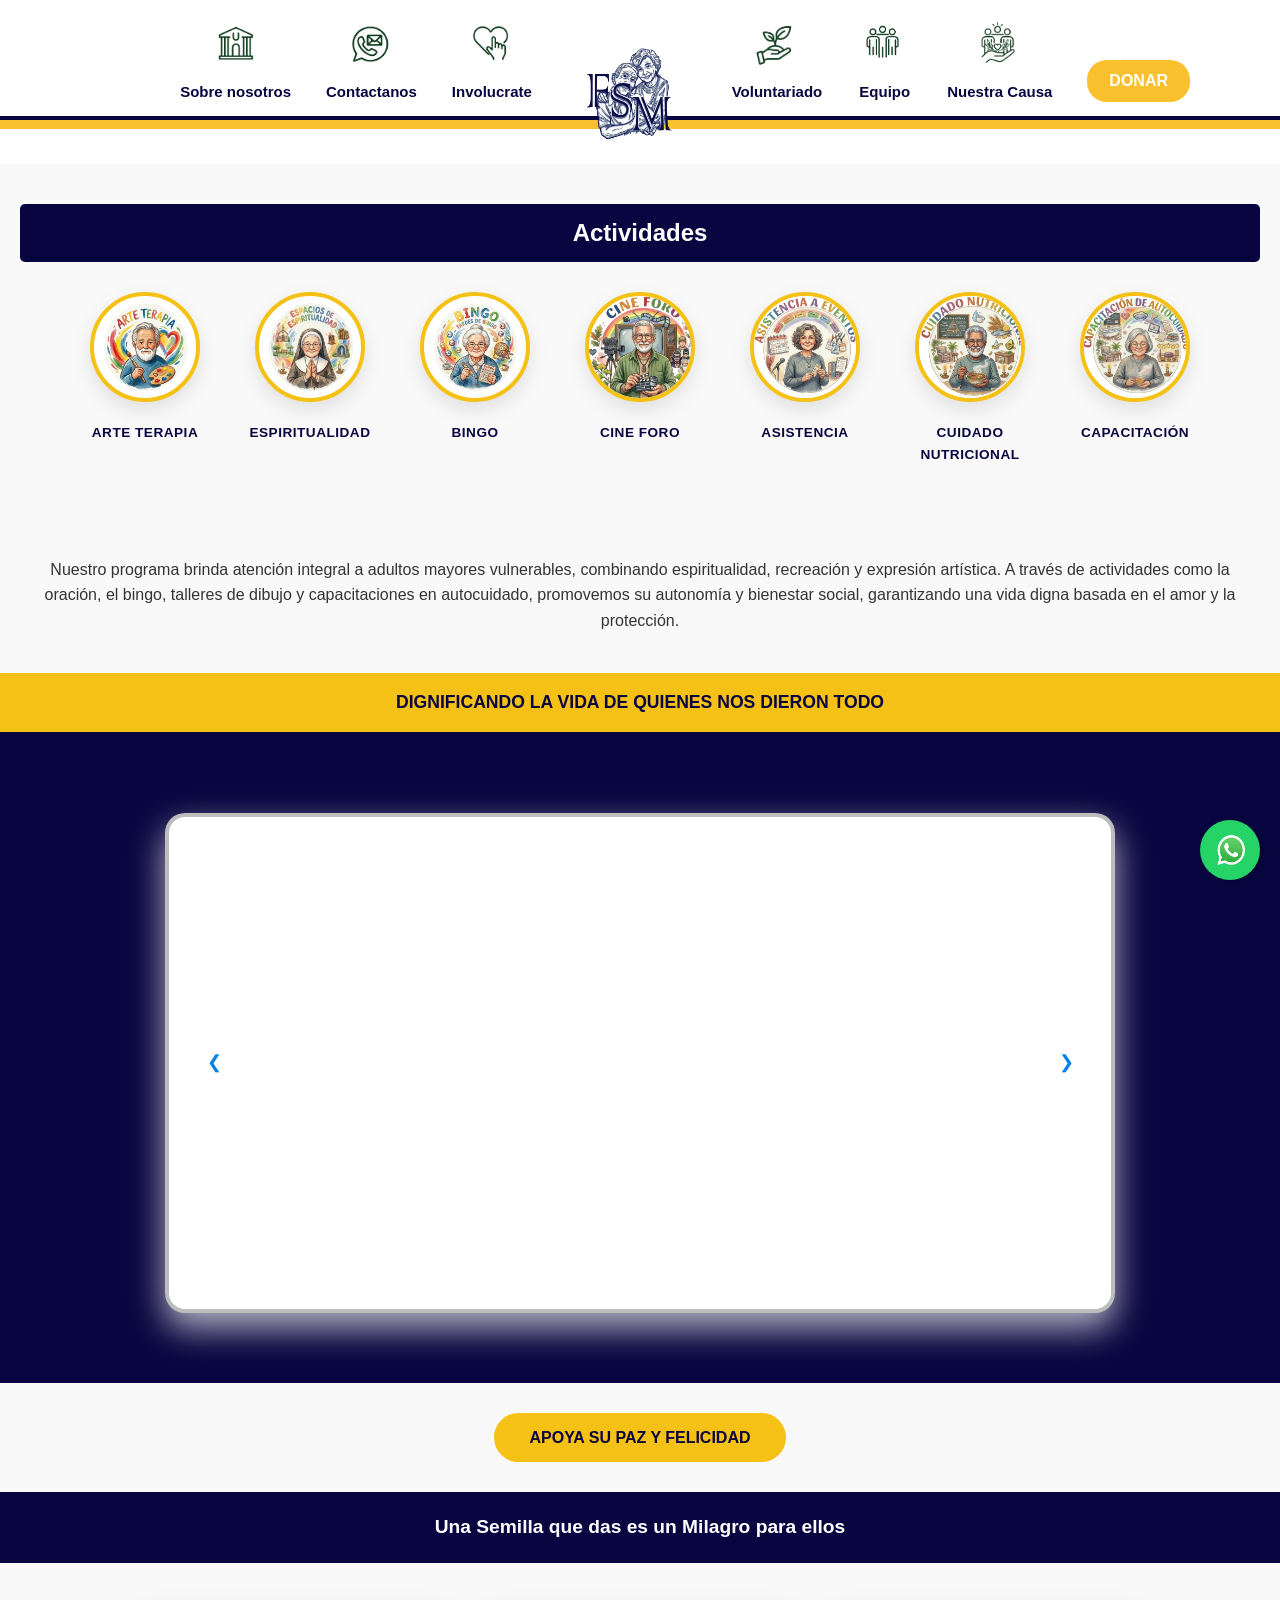
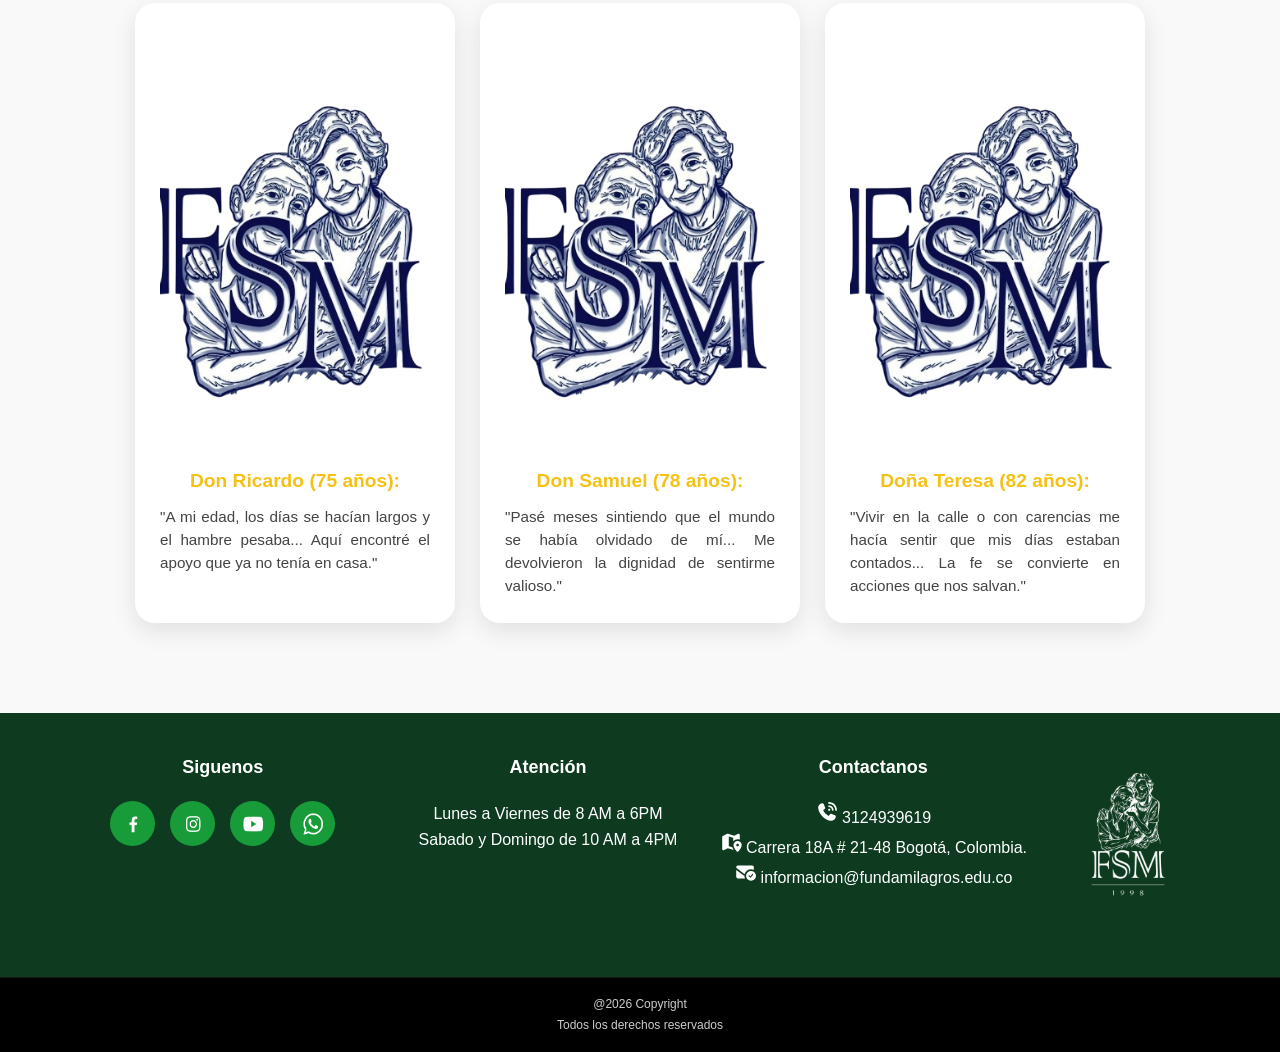
==== causa.html @ cf566f29 "Se realizan cambios y se crean 7 de las 8 secciones, falta quienes somos completo" ====
<!DOCTYPE html>
<html lang="es">

<head>
    <meta charset="UTF-8">
    <meta name="viewport" content="width=device-width, initial-scale=1.0">
    <title class="title-red">Fundación El Señor de Los Milagros</title>
    <link rel="stylesheet" href="css/styles.css">
    <!-- llamo a mis hojas de estilo la global, que es Style, donde se da estilo a el Foother y header, admas de reset y reglas globales-->
    <link rel="stylesheet" href="css/causa.css">
    <!-- llamo a la hoja de estilo que le da el diseño al cuerpo causa-->
</head>

<body>
    <header class="cabecera" id="main-header"></header>
    <section class="seccion-actividades">
    <h2 class="titulo-central">Actividades</h2>
        <div class="grid-iconos">
            <div class="item-icono">
                <img src="assets\img\coloriconos\Arte Terapia .webp" alt="Arte Terapia">
                <span>Arte Terapia</span>
            </div>
            <div class="item-icono">
                <img src="assets\img\coloriconos\espiritualidad.webp" alt="Espiritualidad">
                <span>Espiritualidad</span>
            </div>
            <div class="item-icono">
                <img src="assets\img\coloriconos\BINGO .webp" alt="Bingo">
                <span>Bingo</span>
            </div>
            <div class="item-icono">
                <img src="assets\img\coloriconos\Cine Foro (1).webp" alt="Cine Foro">
                <span>Cine Foro</span>
            </div>
            <div class="item-icono">
                <img src="assets\img\coloriconos\Asistencia a Eventos.webp" alt="Asistencia">
                <span>Asistencia</span>
            </div>
            <div class="item-icono">
                <img src="assets\img\coloriconos\cuidado nutricional.webp" alt="Nutrición">
                <span>Cuidado Nutricional</span>
            </div>
            <div class="item-icono">
                <img src="assets\img\coloriconos\autocuidado.webp" alt="Capacitación">
                <span>Capacitación</span>
            </div>
        </div>
        <br><br>
        <p class="descripcion-actividades">
            Nuestro programa brinda atención integral a adultos mayores vulnerables, combinando espiritualidad,
            recreación y expresión artística. A través de actividades como la oración, el bingo, talleres de dibujo y
            capacitaciones en autocuidado, promovemos su autonomía y bienestar social, garantizando una vida digna
            basada en el amor y la protección.
        </p>
    </section>

    <section class="seccion-galeria">
        <div class="franja-amarilla">Dignificando la vida de quienes nos dieron todo</div>
        <br><br>
        <div class="contenedor-slider">
            <div class="slides-wrapper" id="cloudinary-slider">
                <p class="cargando">Cargando momentos de esperanza...</p>
            </div>
            <button class="nav-btn prev" onclick="cambiarSlide(-1)">&#10094;</button>
            <button class="nav-btn next" onclick="cambiarSlide(1)">&#10095;</button>
        </div>
    </section>

    <div class="seccion-btn-desplazamiento">
        <a href="dona.html" class="btn-ir-apoyo">APOYA SU PAZ Y FELICIDAD</a>
    </div>

    <section id="testimonios" class="seccion-testimonios">
        <div class="franja-azul">Una Semilla que das es un Milagro para ellos</div>
        <div class="grid-testimonios">

            <div class="card-abuelito">
                <img src="assets\img\logo-fundacion.webp" alt="Don Ricardo" class="foto-grande">
                <h3 class="nombre">Don Ricardo (75 años):</h3>
                <p>"A mi edad, los días se hacían largos y el hambre pesaba... Aquí encontré el apoyo que ya no tenía en
                    casa."</p>
            </div>

            <div class="card-abuelito">
                <img src="assets\img\logo-fundacion.webp" alt="Don Samuel" class="foto-grande">
                <h3 class="nombre">Don Samuel (78 años):</h3>
                <p>"Pasé meses sintiendo que el mundo se había olvidado de mí... Me devolvieron la dignidad de sentirme
                    valioso."</p>
            </div>

            <div class="card-abuelito">
                <img src="assets\img\logo-fundacion.webp" alt="Doña Teresa" class="foto-grande">
                <h3 class="nombre">Doña Teresa (82 años):</h3>
                <p>"Vivir en la calle o con carencias me hacía sentir que mis días estaban contados... La fe se
                    convierte en acciones que nos salvan."</p>
            </div>
            

        </div>
        
        
    </section>




    <footer id="main-footer"></footer>

    <a href="https://wa.me/573124939619" class="whatsapp-btn" target="_blank" rel="noopener noreferrer">
        <img src="assets\img\redes\Wpp.webp" alt="WhatsApp" />
    </a>

    <script src="js/main.js" type="module"></script>
    <script src="js/causa.js"></script>

</body>

</html>
---- css/styles.css ----
/* Reset Global: Quita formatos por defecto */
* {
    margin: 0;
    padding: 0;
    box-sizing: border-box;/* Fundamental: el tamaño del elemento incluye padding y border */
    text-decoration: none;/* Quita el subrayado de los enlaces */
    list-style: none;/* Quita los puntos de las listas */
}

/* Configuración Base */
html {
    scroll-behavior: smooth;/* Desplazamiento suave al navegar por la página */
}

body {
    font-family: 'Segoe UI', Roboto, Helvetica, Arial, sans-serif;
    line-height: 1.6;
    color: #333;
    background-color: #ffffff;
}

/* Inputs y Botones: Para que hereden la fuente del body */
input,
button,
textarea,
select {
    font: inherit;
}

/*  Estructura Principal */
.menu {
    width: 100%;
    background-color: #fff;
    position: relative;
    padding-top: 15px;
    padding-bottom: 40px;/*Espacio para que las líneas respiren */
}

.nav-wrapper {
    max-width: 1100px;/* Encerrado para que no se vea gigante */
    margin: 0 auto;
    display: flex;
    justify-content: space-between;
    align-items: flex-end;/* Los textos tocan la línea */
    position: relative;
    z-index: 10;/* Por encima de las líneas */
}

/* Grupos y Centrado de Iconos  */
.nav-group {
    display: flex;
    flex: 1;
    gap: 35px;/* Espaciado idéntico entre opciones */
}

.nav-group.left {
    justify-content: flex-end;
    padding-right: 30px;
    margin-bottom: 20px;

}

.nav-group.right {
    justify-content: flex-start;
    padding-left: 30px;
    margin-bottom: 20px;
}

.nav-item {
    display: flex;
    flex-direction: column;
    align-items: center;/* Centrado Horizontal del Icono */
    text-decoration: none;
    gap: 10px;/* Espacio entre icono y texto */
}

.custom-icon {
    width: 55px;/* Tamaño calibrado */
    height: 55px;
    object-fit: contain;
    transition: transform 0.5s;
}

.custom-icon:hover {
    transform: scale(1.3);/* La imagen se agranda sutilmente */
}

.nav-item span {
    color: #090540;/* Azul oscuro */
    font-weight: 800;
    font-size: 15px;
    white-space: nowrap;
    transition: transform 0.5s;
}

.nav-item span:hover {
    transform: scale(1.0);/* La imagen se agranda sutilmente */
    color: #1a7e33;
}

/* Logo y Líneas */
.logo-container {
    flex: 0 0 auto;
    z-index: 20;/* El logo va por ENCIMA de las líneas */
}

.main-logo {
    height: 125px;
    width: auto;
    display: block;
    margin-bottom: -25px;/* Hace que el logo pise las líneas */
}

.decorative-lines {
    position: absolute;
    bottom: 35px;/* Ajusta esto para que las líneas suban o bajen por el logo */
    width: 100%;
    z-index: 5;/* Por DEBAJO del logo y del texto */
}



.blue-bar {
    height: 4px;
    background-color: #090540;
}

.yellow-bar {
    height: 9px;
    background-color: #fbc02d;
}

/* Botón Donar */
.btn-donar {
    background-color: #fbc02d;
    color: white;
    border: none;
    padding: 8px 22px;
    border-radius: 20px;
    font-weight: bold;
    cursor: pointer;
    align-self: flex-end;/* Alineado a la base del texto */
    margin-bottom: 2px;
}

/*Footer*/

/* Contenedor principal del pie de página */
.main-footer {
    background-color: #0e3b1f;/* Verde oscuro profundo */
    color: #ffffff;/* Texto blanco para máximo contraste */
    width: 100%;
    padding-top: 40px;/* Espacio interno superior */
    font-family: 'Segoe UI', Tahoma, Geneva, Verdana, sans-serif;
}

/* Wrapper: Alinea el contenido al centro igual que el Header */
.footer-wrapper {
    max-width: 1200px;/* Límite de ancho para pantallas grandes */
    margin: 0 auto;/* Centrado automático del bloque */
    display: flex;/* Distribución en columnas */
    justify-content: space-between;/* Separa las columnas equitativamente */
    align-items: flex-start;/* Alinea el contenido al tope de cada columna */
    padding: 0 20px 40px 20px;/* Padding lateral y espacio inferior */
    flex-wrap: wrap/* Permite que las columnas bajen en dispositivos móviles */
}

/* Configuración general de cada columna del footer */
.footer-column {
    flex: 1;/* Cada columna crece proporcionalmente */
    min-width: 200px;/* Ancho mínimo antes de saltar de línea */
    margin-bottom: 20px;
}

/* Títulos de las secciones del footer */
.footer-column h3 {
    font-size: 18px;
    margin-bottom: 20px;
    font-weight: 700;
    text-transform: capitalize;/* Asegura que solo la primera letra sea mayúscula */
}

/* Redes Sociales */

.social-section {
    display: flex;
    flex-direction: column;/* Apila el título arriba y los iconos abajo */
    align-items: center;/* Centra el contenido(Título e iconos) */
    text-align: center;
}

.social-section h3 {
    margin-bottom: 20px;/* Espacio entre el título y los círculos */
    width: 100%;/* Asegura que el título ocupe su espacio central */
}

.social-icons {
    display: flex;
    justify-content: center;/* Centra los círculos horizontalmente entre sí */
    gap: 15px;/* Espacio entre cada círculo verde */
}

.social-circle {
    width: 45px;
    height: 45px;
    background-color: #189C39;/* Circulo Verde de Redes Socicales*/
    display: flex;
    justify-content: center;
    align-items: center;
    border-radius: 50%;
    transition: all 0.3s ease;
}

.social-icons img {
    width: 38px;/* Tamaño de los iconos de redes sociales */
    height: 38px;
    border-radius: 50%;/* Mantiene la forma circular de los iconos */
    transition: transform 0.3s ease;/* Efecto suave de hover */
}

.social-icons img:hover {
    transform: translateY(-5px);/* El icono sube ligeramente al pasar el mouse */
}

/* Contactanos*/
.text-center {
    align-items: center;/* Centra el contenido */
    text-align: center;
    justify-content: center;/* Centra el contenido interno */

}

.contact-info {
    display: flex;
    flex-direction: column;
    align-items: center;/* Centra el bloque de la lista */
    text-align: center;
}

.contact-info ul {
    display: flex;
    flex-direction: column;
    align-items: center;/* Centra cada li individualmente */
    padding: 0;
}

.contact-info li {
    width: 100%;
}

/* Iconos pequeños de teléfono, ubicación y correo */
.mini-icon {
    width: 22px;
    height: auto;
    filter: brightness(0) invert(1);/* Convierte iconos oscuros a blanco puro */
}

/* logo y derechos */

/* Logo de la Fundación en versión negativa (blanca) */
.footer-logo img {
    height: 11.5rem;
    width: auto;
    display: block;
    margin-left: auto;/* Empuja el logo hacia el extremo derecho */
}

/* Barra final de Copyright (Franja Negra) */
.copyright-bar {
    background-color: #000000;/* Fondo negro absoluto */
    color: #cccccc;/* Gris claro para no cansar la vista */
    text-align: center;/* Centra el texto del copyright */
    padding: 15px 0;
    font-size: 12px;
    border-top: 1px solid rgba(255, 255, 255, 0.1);/* Línea divisoria sutil */
}

.copyright-bar p {
    margin: 2px 0;/* Espacio mínimo entre las dos líneas de texto */
}

/* Estilos del Botn Hambuerguesa- lineas */
.menu-toggle {
    display: none;/* Oculto en computadoras */
    flex-direction: column;
    justify-content: space-between;
    width: 30px;
    height: 21px;
    background: transparent;
    border: none;
    cursor: pointer;
    padding: 0;
    z-index: 1000;/* Siempre visible sobre otros elementos */
}

/* Damos forma y color a los span vacíos del HTML */
.menu-toggle span {
    display: block;/* Importante para que ocupen espacio */
    width: 100%;
    height: 3px;
    background-color: #090540;
    border-radius: 5px;
    transition: all 0.3s ease-in-out;
}

/* Estilos para el botón flotante */
.whatsapp-btn {
    position: fixed;
    bottom: 20px;/* Distancia del borde inferior */
    right: 20px; /* Distancia del borde derecho */
    width: 60px;
    height: 60px;
    background-color: #25d366;
    color: #fff;
    border-radius: 50px;
    text-align: center;
    font-size: 30px;
    box-shadow: 2px 2px 10px rgba(0, 0, 0, 0.2);
    z-index: 1000;/* Asegura que esté por encima de todo */
    display: flex;
    align-items: center;
    justify-content: center;
    transition: all 0.3s ease;
}

.whatsapp-btn img {
    width: 35px;/* Ajusta el tamaño del logo */
    height: 35px;
}

/* Efecto Hover (al pasar el ratón) */
.whatsapp-btn:hover {
    background-color: #128c7e;
    transform: scale(1.1);
    /* Se agranda un poco */
    box-shadow: 2px 2px 15px rgba(0, 0, 0, 0.3);
}

/* Adaptación para móviles */
@media (max-width: 768px) {
    .whatsapp-btn {
        width: 50px;
        height: 50px;
        bottom: 15px;
        right: 15px;
    }

    .whatsapp-btn img {
        width: 30px;
        height: 30px;
    }
}

/* Adaptacion menu pantalla  pequeña menor a 768px*/
@media (max-width: 768px) {

    /* El contenedor padre se oculta */
    .nav-wrapper {
        display: none !important;
    }

    /* El boton: Lo hacemos "fixed" para que no dependa del padre oculto */
    .menu-toggle {
        display: flex !important;
        position: fixed !important;/*  Esto lo saca del flujo del wrapper */
        right: 20px !important;
        top: 20px !important;
        z-index: 11000 !important;
        /* Por encima de TODO */
        flex-direction: column !important;
        justify-content: space-between !important;
        width: 30px !important;
        height: 22px !important;
        background: transparent !important;
        border: none !important;
    }

    /* las rayas:  altura y color */
    .menu-toggle span {
        display: block !important;
        width: 100% !important;
        height: 4px !important;
        background-color: #090540 !important;
        border-radius: 4px !important;
    }

    /* El panel blanco: Ajustamos el alineamiento */
    .nav-wrapper.mobile-active {
        display: flex !important;
        flex-direction: column !important;
        /* Fuerza la columna */
        position: fixed !important;
        top: 0;
        right: 0;
        width: 280px !important;
        height: 100vh !important;
        background-color: white !important;
        z-index: 10000 !important;
        padding: 80px 20px 20px 20px !important;
        /* Espacio para el botón y bordes */
        box-shadow: -5px 0 15px rgba(0, 0, 0, 0.2) !important;
        overflow-y: auto !important;
        /* Por si hay muchos links, permite bajar */
        align-items: flex-start !important;
        /* Alinea todo a la izquierda */
    }

    /* LOS GRUPOS: Ahora deben ser columnas */
    .nav-group.left,
    .nav-group.right {
        flex-direction: column !important;
        align-items: flex-start !important;/* Alinea items a la izquierda */
        width: 100% !important;
        gap: 25px !important;/* Espacio entre cada opción */
        margin-bottom: 25px !important;
        padding: 0 !important;
        justify-content: flex-start !important;
    }

    /* cada item del menu : Icono al lado del texto o encima */
    .nav-item {
        flex-direction: row !important;/* Icono a la izquierda, texto a la derecha */
        align-items: center !important;
        gap: 15px !important;
        width: 100% !important;
    }

    .nav-item span {
        font-size: 16px !important;
        color: #090540 !important;
        white-space: normal !important;/* Permite que el texto baje si es largo */
    }

    .custom-icon {
        width: 35px !important;
        /* Iconos un poco más pequeños para móvil */
        height: 35px !important;
    }

    /* Logo dentro del menu centrado */
    .logo-container {
        order: -1;
        /* Mueve el logo al principio del menú si quieres */
        margin-bottom: 30px !important;
        width: 100% !important;
        text-align: center !important;
    }

    .main-logo {
        height: 80px !important;
        margin: 0 auto !important;
    }

    /* Boton */
    .btn-donar {
        align-self: center !important;
        /* Centrado para que destaque */
        width: 100% !important;
        margin-top: 10px !important;
    }
}


@media (max-width: 575.98px) {
    .main-logo {
        height: 80px;
        margin-bottom: -10px;
    }

    .menu {
        padding-bottom: 20px;
    }

    /* Cuerpo General */
    .container,
    section {
        padding: 20px 15px;
    }

    h1 {
        font-size: 24px;
    }

    /* Footer */
    .footer-wrapper {
        flex-direction: column;
        align-items: center;
        text-align: center;
    }

    .footer-column {
        width: 100%;
        margin-bottom: 30px;
    }

    .footer-logo img {
        margin: 0 auto;
        height: 12rem;
    }
}

/*  Enfoque: Empezar a dar aire a los elementos.*/
@media (min-width: 576px) and (max-width: 767.98px) {
    .main-logo {
        height: 95px;
    }

    .nav-wrapper.mobile-active {
        width: 320px;
    }

    .footer-column {
        flex: 0 0 50%;
    }

    /* Dos columnas en el footer */
}

/* Adapatcion enfoque a TABLETS Y LAPTOPS (768px a 991.98px)
   Enfoque: Aquí desaparece el botón hamburguesa y vuelve el menú horizontal. */
@media (min-width: 768px) and (max-width: 991.98px) {
    .menu-toggle {
        display: none !important;
    }

    .nav-wrapper {
        display: flex !important;
        max-width: 95%;
    }

    /* Ajuste de los items del menú para que no se amontonen */
    .nav-group {
        gap: 15px;
    }

    .nav-item span {
        font-size: 13px;
    }

    .custom-icon {
        width: 40px;
        height: 40px;
    }

    .btn-donar {
        padding: 6px 15px;
        font-size: 14px;
    }

    .footer-wrapper {
        justify-content: space-around;
    }
}

/* Enfoque: El diseño se expande a su forma casi final.*/
@media (min-width: 992px) and (max-width: 1199.98px) {
    .nav-wrapper {
        max-width: 960px;
    }

    .nav-group {
        gap: 20px;
    }

    .main-logo {
        height: 115px;
    }

    .footer-column {
        flex: 1;
    }

    /* Columnas repartidas equitativamente */
}

/* Adaptacion a  pantallas grandes (Más de 1200px)
   Enfoque: Máxima elegancia y espaciado.*/
@media (min-width: 1200px) {
    .nav-wrapper {
        max-width: 1100px;
    }

    .footer-wrapper {
        max-width: 1200px;
    }

    /* El cuerpo de la página se mantiene centrado y elegante */
    .main-content {
        max-width: 1100px;
        margin: 0 auto;
    }
}

/* adaptación del menú móvil */
@media (max-width: 768px) {

    /* panel blanco que aparece al dar clic */
    .nav-wrapper.mobile-active {
        display: flex !important;
        flex-direction: column !important;
        /* una sola columna vertical */
        position: fixed !important;
        top: 0;
        right: 0;
        width: 280px !important;
        height: 100vh !important;
        background-color: white !important;
        z-index: 10000 !important;
        padding: 60px 20px !important;
        box-shadow: -5px 0 15px rgba(0, 0, 0, 0.2) !important;
        align-items: center !important;
        /* centrado horizontal total */
        justify-content: flex-start !important;
        gap: 30px !important;
    }

    /* grupos de iconos convertidos en columnas */
    .nav-group.left,
    .nav-group.right {
        flex-direction: column !important;
        align-items: center !important;
        width: 100% !important;
        gap: 25px !important;
        margin: 0 !important;
        padding: 0 !important;
    }

    /* items individuales: icono arriba y texto abajo */
    .nav-item {
        flex-direction: column !important;
        align-items: center !important;
        text-align: center !important;
        width: 100% !important;
        gap: 8px !important;
    }

    /* icono escalado para móvil */
    .custom-icon {
        width: 45px !important;
        height: 45px !important;
    }

    /* logo centrado arriba en el menú */
    .logo-container {
        order: -1;
        /* lo mueve al inicio del panel */
        width: 100% !important;
        display: flex !important;
        justify-content: center !important;
        margin-bottom: 10px !important;
    }

    /* botón donar centrado al final */
    .btn-donar {
        align-self: center !important;
        width: 100% !important;
        margin: 10px 0 !important;
        padding: 12px !important;
    }
}
---- css/causa.css ----
/* Estilo General  */
body {
    font-family: 'Helvetica Neue', Arial, sans-serif;
    margin: 0;
    background-color: #f9f9f9;
    color: #333;
    scroll-behavior: smooth;
}

/* Banner */
.franja-amarilla {
    background: #f5c114; /* Mostaza/Dorado */
    color: #090540; /* Azul oscuro */
    padding: 15px;
    text-align: center;
    font-weight: bold;
    font-size: 1.1rem;
    text-transform: uppercase;
}

.franja-azul {
    background: #090540; /* Azul oscuro */
    color: white;
    padding: 20px;
    text-align: center;
    font-weight: 800;
    font-size: 1.2rem;
}

/* Seccion 1 y 2 de actividades */
.seccion-actividades {
    padding: 40px 20px;
    
}
.descripcion-actividades{
    text-align: center;
}

.titulo-central {
    text-align: center;
    color: #ffffff;
    margin-bottom: 30px;
    background-color: #090540;
    padding: 10px;
    border-radius: 5px;
}

/*Iconos de actividades flotantes */
.grid-iconos {
    display: flex;
    justify-content: center;
    gap: 25px; /* Más espacio entre iconos grandes */
    flex-wrap: wrap;
    margin-bottom: 40px;
}

.item-icono {
    text-align: center;
    width: 140px; /* Aumentamos el ancho del contenedor del icono */
    
    /* Animacion flotante */
    animation: flotarIcono 4s ease-in-out infinite;
}

/*  Cada icono empieza en un tiempo diferente para efecto flotante*/
.item-icono:nth-child(1) { animation-delay: 0s; }
.item-icono:nth-child(2) { animation-delay: 0.8s; }
.item-icono:nth-child(3) { animation-delay: 1.6s; }
.item-icono:nth-child(4) { animation-delay: 0.4s; }
.item-icono:nth-child(5) { animation-delay: 1.2s; }
.item-icono:nth-child(6) { animation-delay: 2s; }
.item-icono:nth-child(7) { animation-delay: 2.8s; }

.item-icono img {
    width: 110px;  /* Iconos más grandes  */
    height: 110px; 
    border-radius: 50%;
    border: 4px solid #f5c114; /* Borde un poco más grueso para que resalte */
    object-fit: cover;
    margin-bottom: 12px;
    background-color: #fff;
    box-shadow: 0 8px 20px rgba(0,0,0,0.1); /*Sombra para dar profundidad al flota */
    transition: all 0.3s ease;
}

/* Efecto */
.item-icono:hover img {
    transform: scale(1.1); /* Crece un poco al poner el mouse */
    border-color: #090540; /* Cambia a azul institucional */
    box-shadow: 0 12px 25px rgba(9, 5, 64, 0.2);
}

.item-icono span {
    display: block;
    font-size: 0.85rem; /* Texto un poco más legible */
    color: #090540;
    font-weight: bold;
    text-transform: uppercase;
    letter-spacing: 0.5px;
}

/* Movimiento */
@keyframes flotarIcono {
    0%, 100% {
        transform: translateY(0);
    }
    50% {
        transform: translateY(-12px); /* Sube 12px sutilmente */
    }
}

/* seccion 3 y 4 galeria justada) - */
.seccion-galeria {
    width: 100%;
    text-align: center;
    overflow: hidden;
    padding-bottom: 40px;
    background-color: #090540;
}

/* contenedor principal del slider */
.contenedor-slider {
    position: relative;
    max-width: 950px; /* Ancho máximo para pantallas grandes */
    margin: 30px auto;   /* Centra el slider verticalmente */
    height: 500px;    /* Altura fija para que todas las fotos se vean iguales */
    background-color: #ffffff; /* Fondo */
    border-radius: 20px; /* Bordes redondeados modernos */
    overflow: hidden; /* Oculta lo que esté fuera del cuadro */
    
 
    /* Box-shadow: desplazamientoX desplazamientoY desfoque extension color con opacidad */
    box-shadow: 0 15px 35px rgba(246, 246, 246, 0.724); /* Sombra suave y azulada para dar profundidad */
    
    border: 4px solid #a3a3a5b6; /* Marco gris tipo cuadro para que resalte el azul */
    box-sizing: border-box; /* Incluye borde y padding en el ancho total */
}

/* Envoltura de las diapositivas */
.slides-wrapper {
    display: flex;
    height: 100%;
    width: 100%;
    transition: transform 0.8s cubic-bezier(0.4, 0, 0.2, 1);
}

/* Imagenes dentro del slider */
.slides-wrapper img {
    width: 100%;      
    height: 100%;     
    flex-shrink: 0;   
    object-fit: contain; /* Foto completa sobre el fondo azul */
    padding: 10px;
}

/* Botones de navegacion */
.nav-btn {
    position: absolute;
    top: 50%;
    transform: translateY(-50%);
    background-color: rgba(255, 255, 255, 0.15); /* Efecto Glassmorphism */
    backdrop-filter: blur(5px);
    color: #0381e8; 
    border: 1px solid rgba(255, 255, 255, 0.3);
    width: 50px;
    height: 50px;
    font-size: 18px;
    cursor: pointer;
    border-radius: 50%;
    z-index: 10;
    transition: all 0.4s ease;
    display: flex;
    align-items: center;
    justify-content: center;
}

.nav-btn:hover {
    background-color: #f5c114;
    color: #090540;
    transform: translateY(-50%) scale(1.1);
}

.prev { left: 20px; }
.next { right: 20px; }

/* Mensaje de carga */
.cargando {
    width: 100%;
    text-align: center;
    margin-top: 230px;
    font-weight: bold;
    color: #ffffff;
}

/* Seccion 5 desplazamiento */
.seccion-btn-desplazamiento {
    text-align: center;
    padding: 30px;
}

.btn-ir-apoyo {
    display: inline-block;
    background: #f5c114;
    color: #090540;
    padding: 12px 35px;
    border-radius: 50px;
    text-decoration: none;
    font-weight: bold;
    font-size: 1rem;
    transition: 0.3s;
}

.btn-ir-apoyo:hover {
    background: #090540;
    color: #f5c114;
}

/*Seccion 6 Crads de testimonios */
.seccion-testimonios {
    padding-bottom: 50px;
}

.grid-testimonios {
    display: flex;
    justify-content: center;
    gap: 25px;
    padding: 40px 20px;
    flex-wrap: wrap;
}

.card-abuelito {
    background: white;
    border-radius: 20px;
    padding: 25px;
    width: 320px;
    box-shadow: 0 8px 25px rgba(0,0,0,0.1);
    text-align: center;
    transition: transform 0.3s;
}

.card-abuelito:hover {
    transform: translateY(-10px);
}

.foto-grande {
    width: 100%;
    height: 400px; /* Imagen vertical grande */
    border-radius: 12px;
    object-fit: cover;
    margin-bottom: 15px;
}

.nombre {
    color: #f5c114; /* Color mostaza */
    font-size: 1.2rem;
    margin: 15px 0 10px 0;
    font-weight: bold;
}

.card-abuelito p {
    font-size: 0.95rem;
    line-height: 1.5;
    color: #444;
    text-align: justify;
}
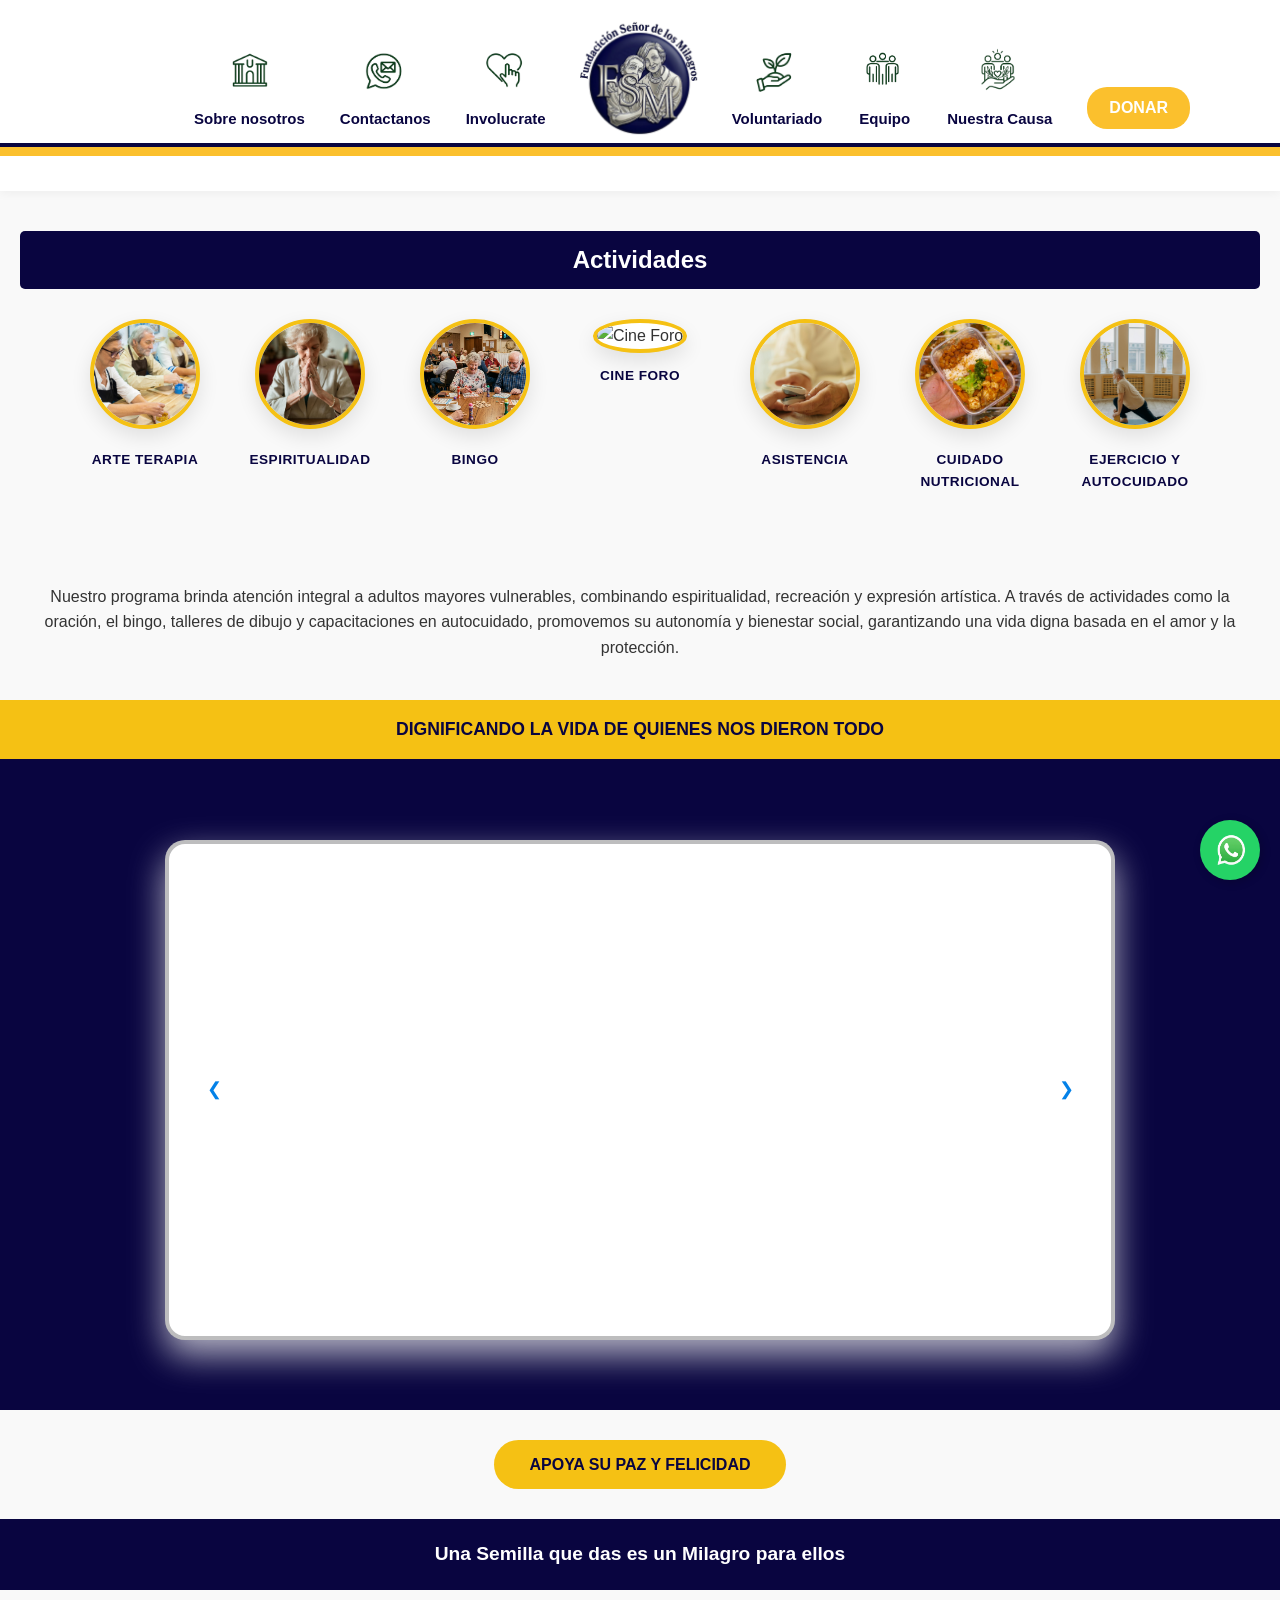
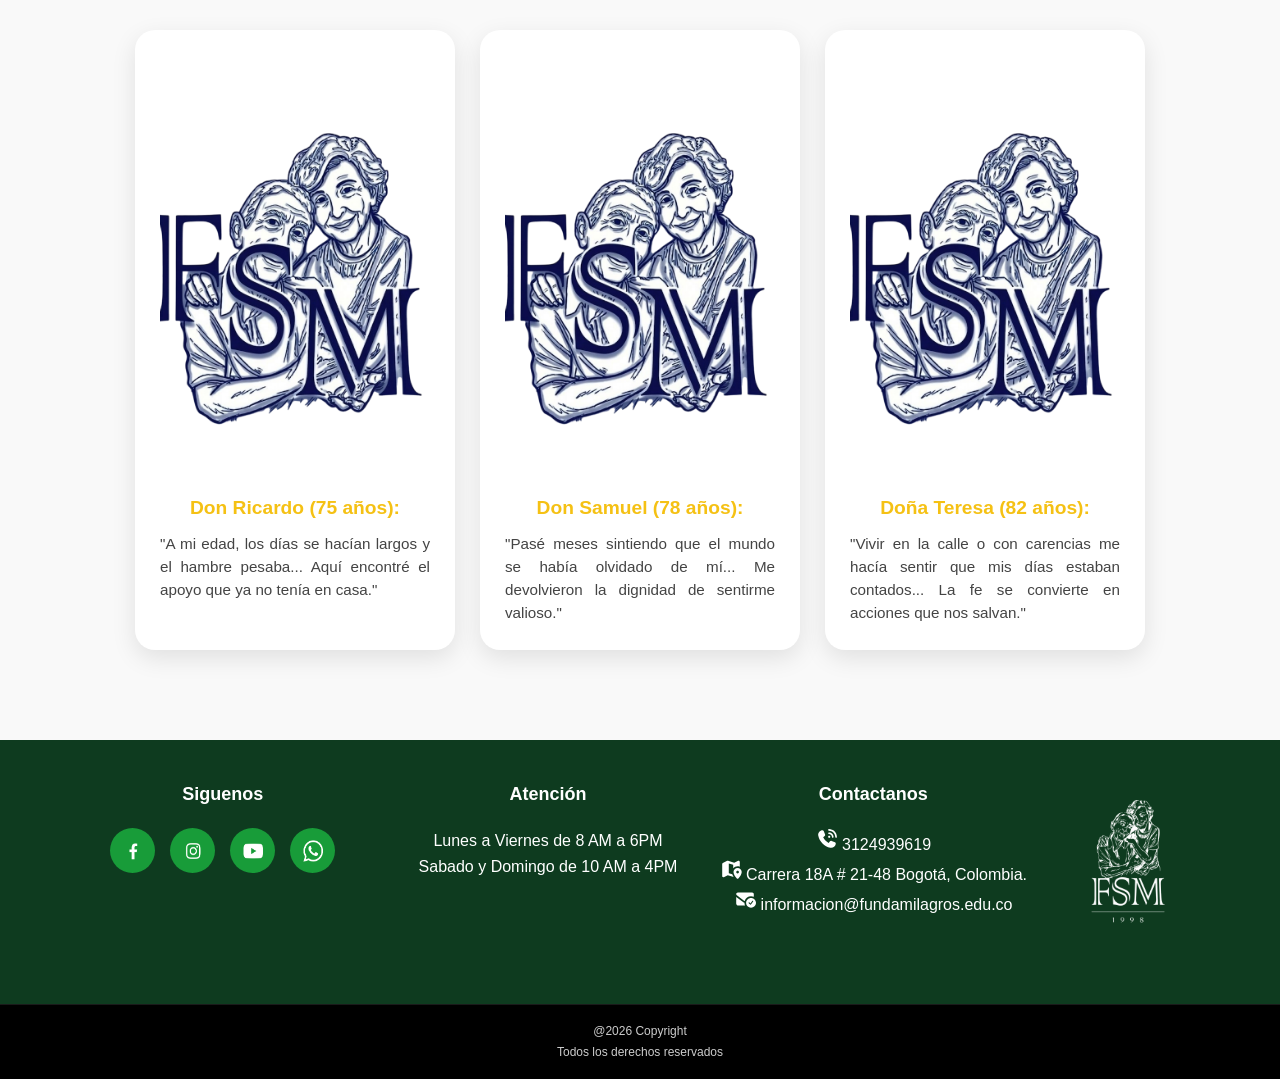
==== commit cf28d767: "Cambios en Iconos aun faltan videos y QR" ====
--- a/causa.html
+++ b/causa.html
@@ -17,32 +17,32 @@
     <h2 class="titulo-central">Actividades</h2>
         <div class="grid-iconos">
             <div class="item-icono">
-                <img src="assets\img\coloriconos\Arte Terapia .webp" alt="Arte Terapia">
+                <img src="assets\img\flatico\arte.jpg" alt="Arte Terapia">
                 <span>Arte Terapia</span>
             </div>
             <div class="item-icono">
-                <img src="assets\img\coloriconos\espiritualidad.webp" alt="Espiritualidad">
+                <img src="assets\img\flatico\cruzar.jpg" alt="Espiritualidad">
                 <span>Espiritualidad</span>
             </div>
             <div class="item-icono">
-                <img src="assets\img\coloriconos\BINGO .webp" alt="Bingo">
+                <img src="assets\img\flatico\bingo.png" alt="Bingo">
                 <span>Bingo</span>
             </div>
             <div class="item-icono">
-                <img src="assets\img\coloriconos\Cine Foro (1).webp" alt="Cine Foro">
+                <img src="assets\img\flatico\cine foro.jpg" alt="Cine Foro">
                 <span>Cine Foro</span>
             </div>
             <div class="item-icono">
-                <img src="assets\img\coloriconos\Asistencia a Eventos.webp" alt="Asistencia">
+                <img src="assets\img\flatico\asistencia.jpg" alt="Asistencia">
                 <span>Asistencia</span>
             </div>
             <div class="item-icono">
-                <img src="assets\img\coloriconos\cuidado nutricional.webp" alt="Nutrición">
+                <img src="assets\img\flatico\nutricion.jpg" alt="Nutrición">
                 <span>Cuidado Nutricional</span>
             </div>
             <div class="item-icono">
-                <img src="assets\img\coloriconos\autocuidado.webp" alt="Capacitación">
-                <span>Capacitación</span>
+                <img src="assets\img\flatico\autocuidado.jpg" alt="Capacitación">
+                <span>Ejercicio y Autocuidado</span>
             </div>
         </div>
         <br><br>
@@ -75,21 +75,21 @@
         <div class="grid-testimonios">
 
             <div class="card-abuelito">
-                <img src="assets\img\logo-fundacion.webp" alt="Don Ricardo" class="foto-grande">
+                <img src="assets\img\lo.png" alt="Don Ricardo" class="foto-grande">
                 <h3 class="nombre">Don Ricardo (75 años):</h3>
                 <p>"A mi edad, los días se hacían largos y el hambre pesaba... Aquí encontré el apoyo que ya no tenía en
                     casa."</p>
             </div>
 
             <div class="card-abuelito">
-                <img src="assets\img\logo-fundacion.webp" alt="Don Samuel" class="foto-grande">
+                <img src="assets\img\lo.png" alt="Don Samuel" class="foto-grande">
                 <h3 class="nombre">Don Samuel (78 años):</h3>
                 <p>"Pasé meses sintiendo que el mundo se había olvidado de mí... Me devolvieron la dignidad de sentirme
                     valioso."</p>
             </div>
 
             <div class="card-abuelito">
-                <img src="assets\img\logo-fundacion.webp" alt="Doña Teresa" class="foto-grande">
+                <img src="assets\img\lo.png" alt="Doña Teresa" class="foto-grande">
                 <h3 class="nombre">Doña Teresa (82 años):</h3>
                 <p>"Vivir en la calle o con carencias me hacía sentir que mis días estaban contados... La fe se
                     convierte en acciones que nos salvan."</p>
--- a/css/styles.css
+++ b/css/styles.css
@@ -34,6 +34,8 @@
     position: relative;
     padding-top: 15px;
     padding-bottom: 40px;/*Espacio para que las líneas respiren */
+    z-index: 1000;
+    box-shadow: 0 2px 10px rgba(0,0,0,0.05); /* Opcional: le da profundidad */
 }
 
 .nav-wrapper {
@@ -101,14 +103,21 @@
 /* Logo y Líneas */
 .logo-container {
     flex: 0 0 auto;
-    z-index: 20;/* El logo va por ENCIMA de las líneas */
+    transition: transform 0.5s;
+   
 }
 
 .main-logo {
-    height: 125px;
+    height: 8.5rem;
     width: auto;
     display: block;
-    margin-bottom: -25px;/* Hace que el logo pise las líneas */
+    padding-bottom: 10px;
+    transition: transform 0.5s;
+    
+}
+.main-logo:hover{
+    transform: scale(1.0);/* La imagen se agranda sutilmente */
+
 }
 
 .decorative-lines {
@@ -178,6 +187,7 @@
     margin-bottom: 20px;
     font-weight: 700;
     text-transform: capitalize;/* Asegura que solo la primera letra sea mayúscula */
+    color: #ffffff;
 }
 
 /* Redes Sociales */
--- a/css/causa.css
+++ b/css/causa.css
@@ -75,6 +75,7 @@
     width: 110px;  /* Iconos más grandes  */
     height: 110px; 
     border-radius: 50%;
+   
     border: 4px solid #f5c114; /* Borde un poco más grueso para que resalte */
     object-fit: cover;
     margin-bottom: 12px;
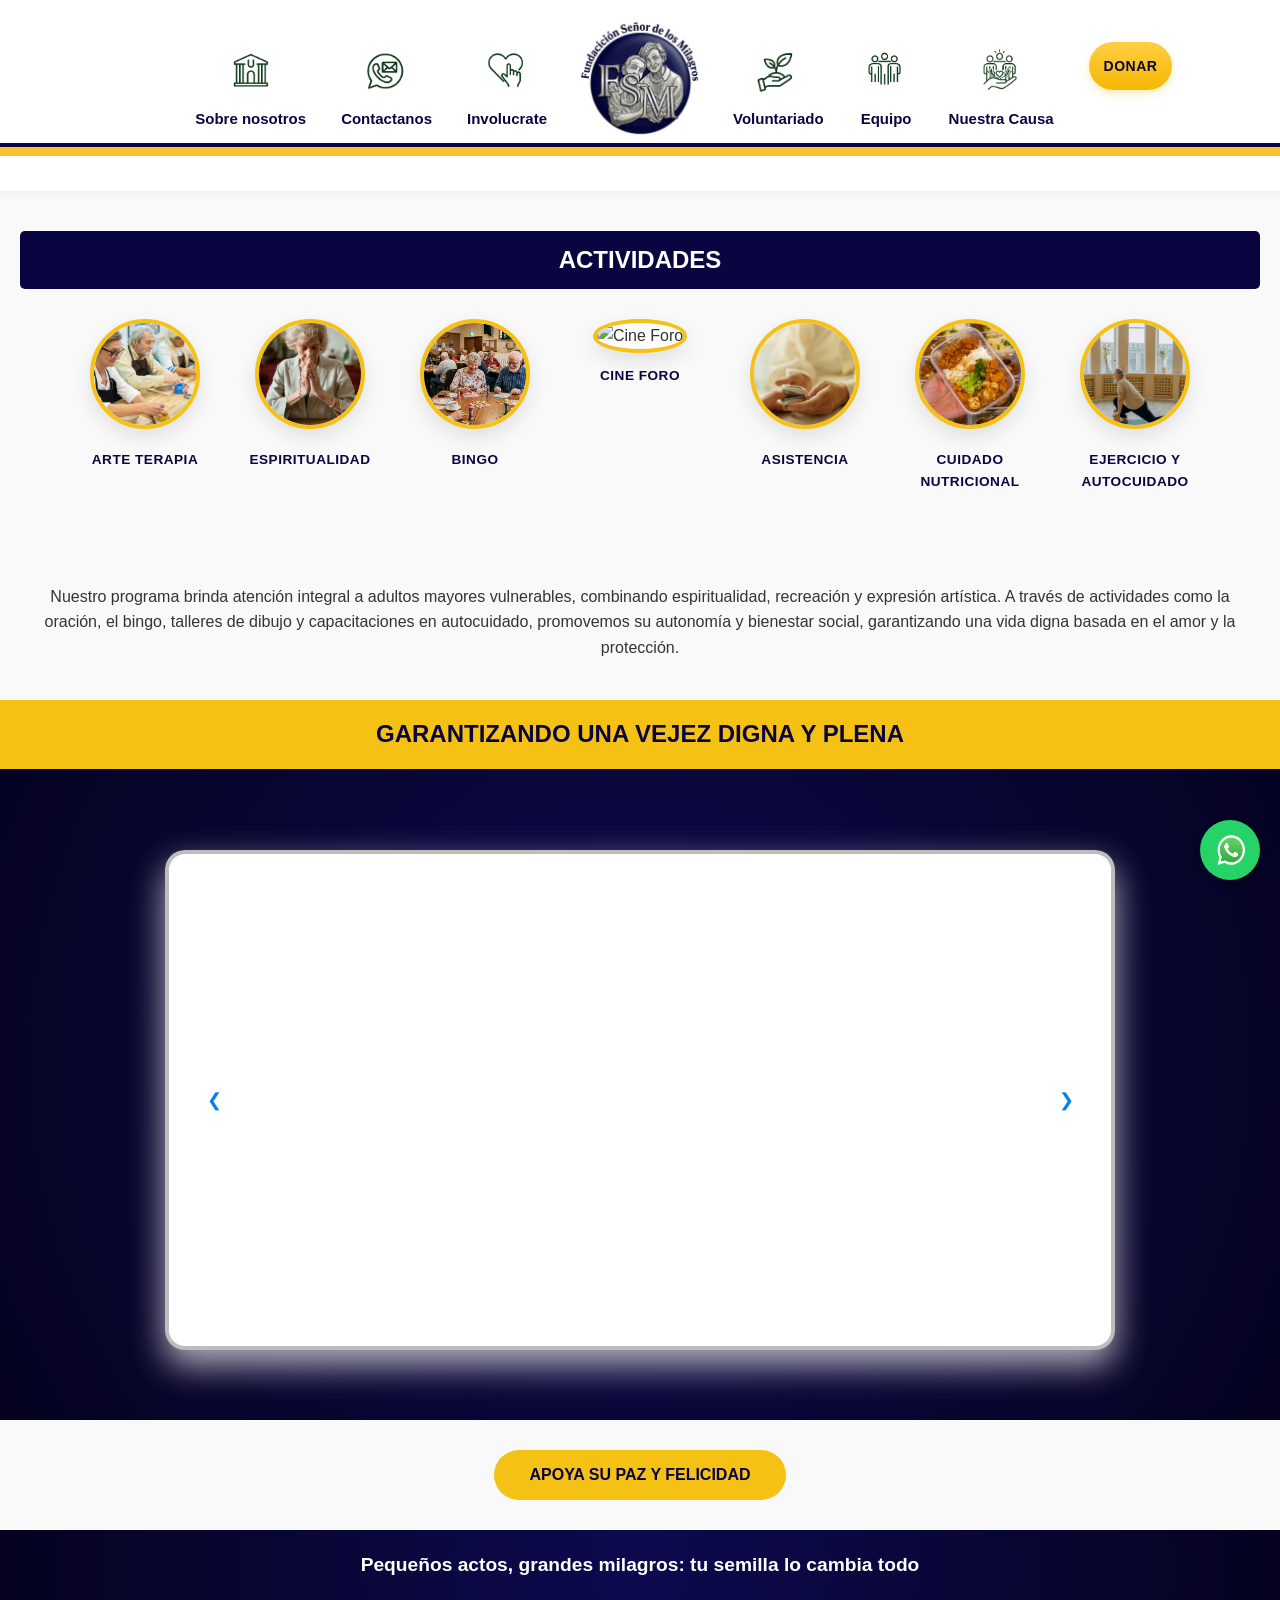
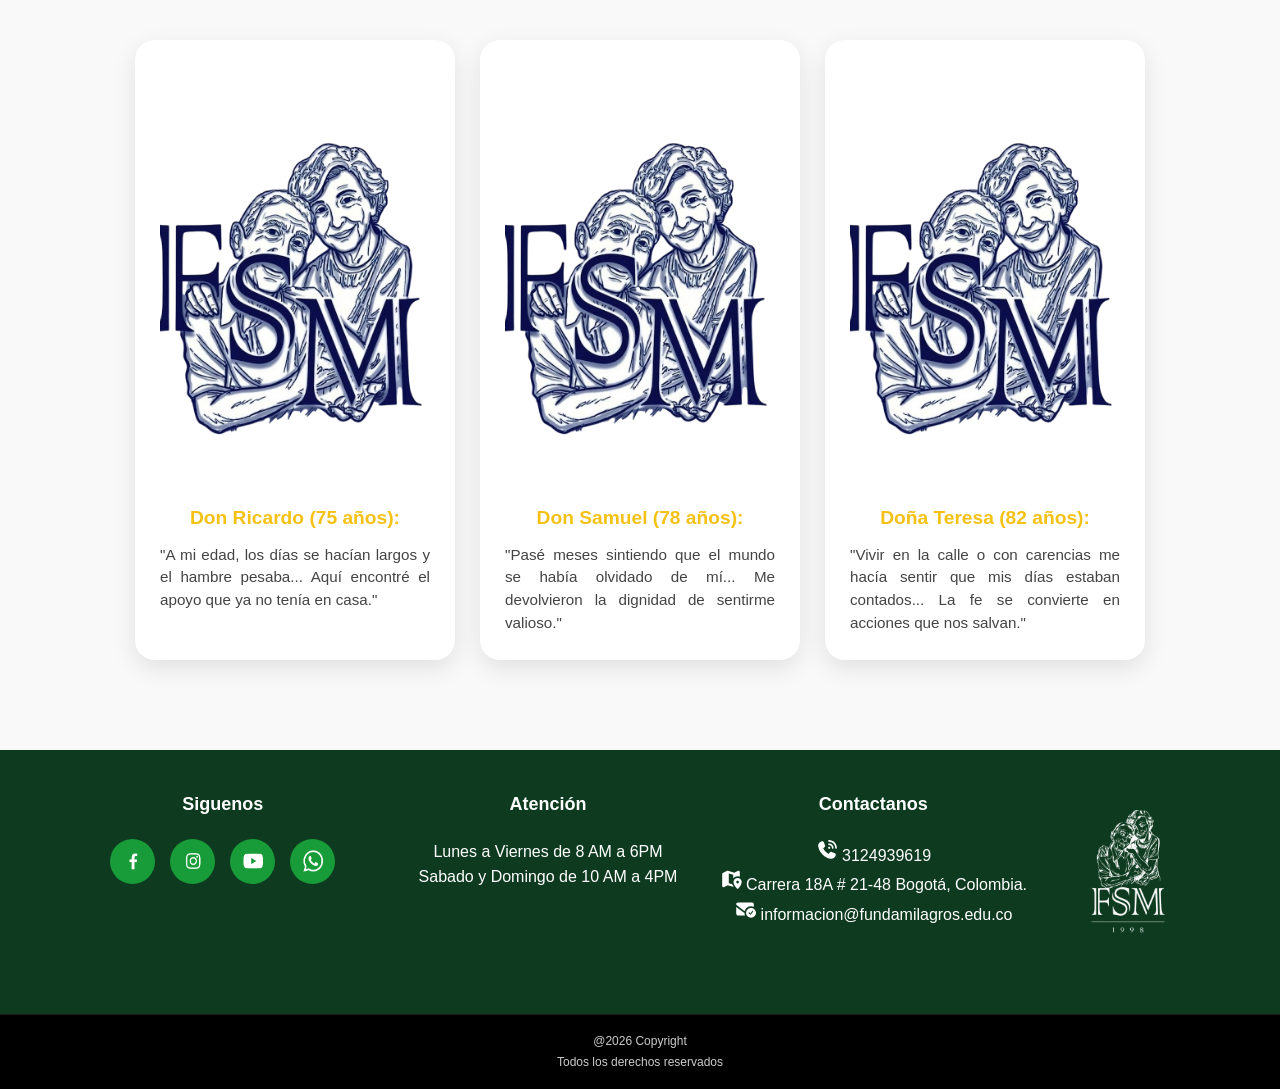
==== commit fa3bd892: "Cambios de contraste" ====
--- a/causa.html
+++ b/causa.html
@@ -55,7 +55,7 @@
     </section>
 
     <section class="seccion-galeria">
-        <div class="franja-amarilla">Dignificando la vida de quienes nos dieron todo</div>
+        <div class="franja-amarilla"> <h2 class=" title">Garantizando una vejez digna y plena</h2></div>
         <br><br>
         <div class="contenedor-slider">
             <div class="slides-wrapper" id="cloudinary-slider">
@@ -71,7 +71,7 @@
     </div>
 
     <section id="testimonios" class="seccion-testimonios">
-        <div class="franja-azul">Una Semilla que das es un Milagro para ellos</div>
+        <div class="franja-azul"> Pequeños actos, grandes milagros: tu semilla lo cambia todo</div>
         <div class="grid-testimonios">
 
             <div class="card-abuelito">
--- a/css/styles.css
+++ b/css/styles.css
@@ -2,14 +2,22 @@
 * {
     margin: 0;
     padding: 0;
-    box-sizing: border-box;/* Fundamental: el tamaño del elemento incluye padding y border */
-    text-decoration: none;/* Quita el subrayado de los enlaces */
-    list-style: none;/* Quita los puntos de las listas */
+    box-sizing: border-box;
+    /* Fundamental: el tamaño del elemento incluye padding y border */
+    text-decoration: none;
+    /* Quita el subrayado de los enlaces */
+    list-style: none;
+    /* Quita los puntos de las listas */
 }
 
 /* Configuración Base */
 html {
-    scroll-behavior: smooth;/* Desplazamiento suave al navegar por la página */
+    scroll-behavior: smooth;
+    /* Desplazamiento suave al navegar por la página */
+}
+img {
+    max-width: 100%;
+    height: auto;
 }
 
 body {
@@ -33,26 +41,32 @@
     background-color: #fff;
     position: relative;
     padding-top: 15px;
-    padding-bottom: 40px;/*Espacio para que las líneas respiren */
+    padding-bottom: 40px;
+    /*Espacio para que las líneas respiren */
     z-index: 1000;
-    box-shadow: 0 2px 10px rgba(0,0,0,0.05); /* Opcional: le da profundidad */
+    box-shadow: 0 2px 10px rgba(0, 0, 0, 0.05);
+    /* Opcional: le da profundidad */
 }
 
 .nav-wrapper {
-    max-width: 1100px;/* Encerrado para que no se vea gigante */
+    max-width: 1100px;
+    /* Encerrado para que no se vea gigante */
     margin: 0 auto;
     display: flex;
     justify-content: space-between;
-    align-items: flex-end;/* Los textos tocan la línea */
+    align-items: flex-end;
+    /* Los textos tocan la línea */
     position: relative;
-    z-index: 10;/* Por encima de las líneas */
+    z-index: 10;
+    /* Por encima de las líneas */
 }
 
 /* Grupos y Centrado de Iconos  */
 .nav-group {
     display: flex;
     flex: 1;
-    gap: 35px;/* Espaciado idéntico entre opciones */
+    gap: 35px;
+    /* Espaciado idéntico entre opciones */
 }
 
 .nav-group.left {
@@ -71,24 +85,29 @@
 .nav-item {
     display: flex;
     flex-direction: column;
-    align-items: center;/* Centrado Horizontal del Icono */
+    align-items: center;
+    /* Centrado Horizontal del Icono */
     text-decoration: none;
-    gap: 10px;/* Espacio entre icono y texto */
+    gap: 10px;
+    /* Espacio entre icono y texto */
 }
 
 .custom-icon {
-    width: 55px;/* Tamaño calibrado */
+    width: 55px;
+    /* Tamaño calibrado */
     height: 55px;
     object-fit: contain;
     transition: transform 0.5s;
 }
 
 .custom-icon:hover {
-    transform: scale(1.3);/* La imagen se agranda sutilmente */
+    transform: scale(1.3);
+    /* La imagen se agranda sutilmente */
 }
 
 .nav-item span {
-    color: #090540;/* Azul oscuro */
+    color: #090540;
+    /* Azul oscuro */
     font-weight: 800;
     font-size: 15px;
     white-space: nowrap;
@@ -96,7 +115,8 @@
 }
 
 .nav-item span:hover {
-    transform: scale(1.0);/* La imagen se agranda sutilmente */
+    transform: scale(1.0);
+    /* La imagen se agranda sutilmente */
     color: #1a7e33;
 }
 
@@ -104,7 +124,7 @@
 .logo-container {
     flex: 0 0 auto;
     transition: transform 0.5s;
-   
+
 }
 
 .main-logo {
@@ -113,18 +133,22 @@
     display: block;
     padding-bottom: 10px;
     transition: transform 0.5s;
-    
-}
-.main-logo:hover{
-    transform: scale(1.0);/* La imagen se agranda sutilmente */
+
+}
+
+.main-logo:hover {
+    transform: scale(1.0);
+    /* La imagen se agranda sutilmente */
 
 }
 
 .decorative-lines {
     position: absolute;
-    bottom: 35px;/* Ajusta esto para que las líneas suban o bajen por el logo */
+    bottom: 35px;
+    /* Ajusta esto para que las líneas suban o bajen por el logo */
     width: 100%;
-    z-index: 5;/* Por DEBAJO del logo y del texto */
+    z-index: 5;
+    /* Por DEBAJO del logo y del texto */
 }
 
 
@@ -141,43 +165,75 @@
 
 /* Botón Donar */
 .btn-donar {
-    background-color: #fbc02d;
-    color: white;
+    /* Color de fondo: degradado muy sutil para dar volumen sin ser tosco */
+    background: linear-gradient(180deg, #FFCE44 0%, #F5B800 100%);
+    color: #090540;
+    font-size: 14px;
+    font-weight: 790;
+    text-transform: uppercase;
+    /* Mayúsculas para dar peso visual */
+    letter-spacing: 0.5px;
+    /* Uentre letras */
+    /* Reducimos el alto y ancho proporcionalmente */
+    height: 3rem;
+    padding: 5px 15px;
+    /* Bordes y Forma */
     border: none;
-    padding: 8px 22px;
-    border-radius: 20px;
-    font-weight: bold;
+    border-radius: 50px;
+    /* Efectos y Sombra */
     cursor: pointer;
-    align-self: flex-end;/* Alineado a la base del texto */
-    margin-bottom: 2px;
+    transition: all 0.3s ease;
+    /* Transición suave para el hover */
+    box-shadow: 0 4px 10px rgba(245, 184, 0, 0.25);
+    /* Sombra dorada muy suave */
+}
+
+.btn-donar:hover {
+    transform: translateY(-3px);
+    /* Pequeño salto hacia arriba */
+    box-shadow: 0 6px 15px rgba(245, 184, 0, 0.35);
+    /* La sombra se intensifica sutilmente */
+    filter: brightness(1.05);
 }
 
 /*Footer*/
 
 /* Contenedor principal del pie de página */
 .main-footer {
-    background-color: #0e3b1f;/* Verde oscuro profundo */
-    color: #ffffff;/* Texto blanco para máximo contraste */
+    background-color: #0e3b1f;
+    /* Verde oscuro profundo */
+    color: #ffffff;
+    /* Texto blanco para máximo contraste */
     width: 100%;
-    padding-top: 40px;/* Espacio interno superior */
+    padding-top: 40px;
+    /* Espacio interno superior */
     font-family: 'Segoe UI', Tahoma, Geneva, Verdana, sans-serif;
 }
 
 /* Wrapper: Alinea el contenido al centro igual que el Header */
 .footer-wrapper {
-    max-width: 1200px;/* Límite de ancho para pantallas grandes */
-    margin: 0 auto;/* Centrado automático del bloque */
-    display: flex;/* Distribución en columnas */
-    justify-content: space-between;/* Separa las columnas equitativamente */
-    align-items: flex-start;/* Alinea el contenido al tope de cada columna */
-    padding: 0 20px 40px 20px;/* Padding lateral y espacio inferior */
-    flex-wrap: wrap/* Permite que las columnas bajen en dispositivos móviles */
+    max-width: 1200px;
+    /* Límite de ancho para pantallas grandes */
+    margin: 0 auto;
+    /* Centrado automático del bloque */
+    display: flex;
+    /* Distribución en columnas */
+    justify-content: space-between;
+    /* Separa las columnas equitativamente */
+    align-items: flex-start;
+    /* Alinea el contenido al tope de cada columna */
+    padding: 0 20px 40px 20px;
+    /* Padding lateral y espacio inferior */
+    flex-wrap: wrap
+        /* Permite que las columnas bajen en dispositivos móviles */
 }
 
 /* Configuración general de cada columna del footer */
 .footer-column {
-    flex: 1;/* Cada columna crece proporcionalmente */
-    min-width: 200px;/* Ancho mínimo antes de saltar de línea */
+    flex: 1;
+    /* Cada columna crece proporcionalmente */
+    min-width: 200px;
+    /* Ancho mínimo antes de saltar de línea */
     margin-bottom: 20px;
 }
 
@@ -186,7 +242,8 @@
     font-size: 18px;
     margin-bottom: 20px;
     font-weight: 700;
-    text-transform: capitalize;/* Asegura que solo la primera letra sea mayúscula */
+    text-transform: capitalize;
+    /* Asegura que solo la primera letra sea mayúscula */
     color: #ffffff;
 }
 
@@ -194,26 +251,33 @@
 
 .social-section {
     display: flex;
-    flex-direction: column;/* Apila el título arriba y los iconos abajo */
-    align-items: center;/* Centra el contenido(Título e iconos) */
+    flex-direction: column;
+    /* Apila el título arriba y los iconos abajo */
+    align-items: center;
+    /* Centra el contenido(Título e iconos) */
     text-align: center;
 }
 
 .social-section h3 {
-    margin-bottom: 20px;/* Espacio entre el título y los círculos */
-    width: 100%;/* Asegura que el título ocupe su espacio central */
+    margin-bottom: 20px;
+    /* Espacio entre el título y los círculos */
+    width: 100%;
+    /* Asegura que el título ocupe su espacio central */
 }
 
 .social-icons {
     display: flex;
-    justify-content: center;/* Centra los círculos horizontalmente entre sí */
-    gap: 15px;/* Espacio entre cada círculo verde */
+    justify-content: center;
+    /* Centra los círculos horizontalmente entre sí */
+    gap: 15px;
+    /* Espacio entre cada círculo verde */
 }
 
 .social-circle {
     width: 45px;
     height: 45px;
-    background-color: #189C39;/* Circulo Verde de Redes Socicales*/
+    background-color: #189C39;
+    /* Circulo Verde de Redes Socicales*/
     display: flex;
     justify-content: center;
     align-items: center;
@@ -222,35 +286,43 @@
 }
 
 .social-icons img {
-    width: 38px;/* Tamaño de los iconos de redes sociales */
+    width: 38px;
+    /* Tamaño de los iconos de redes sociales */
     height: 38px;
-    border-radius: 50%;/* Mantiene la forma circular de los iconos */
-    transition: transform 0.3s ease;/* Efecto suave de hover */
+    border-radius: 50%;
+    /* Mantiene la forma circular de los iconos */
+    transition: transform 0.3s ease;
+    /* Efecto suave de hover */
 }
 
 .social-icons img:hover {
-    transform: translateY(-5px);/* El icono sube ligeramente al pasar el mouse */
+    transform: translateY(-5px);
+    /* El icono sube ligeramente al pasar el mouse */
 }
 
 /* Contactanos*/
 .text-center {
-    align-items: center;/* Centra el contenido */
+    align-items: center;
+    /* Centra el contenido */
     text-align: center;
-    justify-content: center;/* Centra el contenido interno */
+    justify-content: center;
+    /* Centra el contenido interno */
 
 }
 
 .contact-info {
     display: flex;
     flex-direction: column;
-    align-items: center;/* Centra el bloque de la lista */
+    align-items: center;
+    /* Centra el bloque de la lista */
     text-align: center;
 }
 
 .contact-info ul {
     display: flex;
     flex-direction: column;
-    align-items: center;/* Centra cada li individualmente */
+    align-items: center;
+    /* Centra cada li individualmente */
     padding: 0;
 }
 
@@ -262,7 +334,8 @@
 .mini-icon {
     width: 22px;
     height: auto;
-    filter: brightness(0) invert(1);/* Convierte iconos oscuros a blanco puro */
+    filter: brightness(0) invert(1);
+    /* Convierte iconos oscuros a blanco puro */
 }
 
 /* logo y derechos */
@@ -272,26 +345,33 @@
     height: 11.5rem;
     width: auto;
     display: block;
-    margin-left: auto;/* Empuja el logo hacia el extremo derecho */
+    margin-left: auto;
+    /* Empuja el logo hacia el extremo derecho */
 }
 
 /* Barra final de Copyright (Franja Negra) */
 .copyright-bar {
-    background-color: #000000;/* Fondo negro absoluto */
-    color: #cccccc;/* Gris claro para no cansar la vista */
-    text-align: center;/* Centra el texto del copyright */
+    background-color: #000000;
+    /* Fondo negro absoluto */
+    color: #cccccc;
+    /* Gris claro para no cansar la vista */
+    text-align: center;
+    /* Centra el texto del copyright */
     padding: 15px 0;
     font-size: 12px;
-    border-top: 1px solid rgba(255, 255, 255, 0.1);/* Línea divisoria sutil */
+    border-top: 1px solid rgba(255, 255, 255, 0.1);
+    /* Línea divisoria sutil */
 }
 
 .copyright-bar p {
-    margin: 2px 0;/* Espacio mínimo entre las dos líneas de texto */
+    margin: 2px 0;
+    /* Espacio mínimo entre las dos líneas de texto */
 }
 
 /* Estilos del Botn Hambuerguesa- lineas */
 .menu-toggle {
-    display: none;/* Oculto en computadoras */
+    display: none;
+    /* Oculto en computadoras */
     flex-direction: column;
     justify-content: space-between;
     width: 30px;
@@ -300,12 +380,14 @@
     border: none;
     cursor: pointer;
     padding: 0;
-    z-index: 1000;/* Siempre visible sobre otros elementos */
+    z-index: 1000;
+    /* Siempre visible sobre otros elementos */
 }
 
 /* Damos forma y color a los span vacíos del HTML */
 .menu-toggle span {
-    display: block;/* Importante para que ocupen espacio */
+    display: block;
+    /* Importante para que ocupen espacio */
     width: 100%;
     height: 3px;
     background-color: #090540;
@@ -316,8 +398,10 @@
 /* Estilos para el botón flotante */
 .whatsapp-btn {
     position: fixed;
-    bottom: 20px;/* Distancia del borde inferior */
-    right: 20px; /* Distancia del borde derecho */
+    bottom: 20px;
+    /* Distancia del borde inferior */
+    right: 20px;
+    /* Distancia del borde derecho */
     width: 60px;
     height: 60px;
     background-color: #25d366;
@@ -326,7 +410,8 @@
     text-align: center;
     font-size: 30px;
     box-shadow: 2px 2px 10px rgba(0, 0, 0, 0.2);
-    z-index: 1000;/* Asegura que esté por encima de todo */
+    z-index: 1000;
+    /* Asegura que esté por encima de todo */
     display: flex;
     align-items: center;
     justify-content: center;
@@ -334,7 +419,8 @@
 }
 
 .whatsapp-btn img {
-    width: 35px;/* Ajusta el tamaño del logo */
+    width: 35px;
+    /* Ajusta el tamaño del logo */
     height: 35px;
 }
 
@@ -372,7 +458,8 @@
     /* El boton: Lo hacemos "fixed" para que no dependa del padre oculto */
     .menu-toggle {
         display: flex !important;
-        position: fixed !important;/*  Esto lo saca del flujo del wrapper */
+        position: fixed !important;
+        /*  Esto lo saca del flujo del wrapper */
         right: 20px !important;
         top: 20px !important;
         z-index: 11000 !important;
@@ -419,9 +506,11 @@
     .nav-group.left,
     .nav-group.right {
         flex-direction: column !important;
-        align-items: flex-start !important;/* Alinea items a la izquierda */
-        width: 100% !important;
-        gap: 25px !important;/* Espacio entre cada opción */
+        align-items: flex-start !important;
+        /* Alinea items a la izquierda */
+        width: 100% !important;
+        gap: 25px !important;
+        /* Espacio entre cada opción */
         margin-bottom: 25px !important;
         padding: 0 !important;
         justify-content: flex-start !important;
@@ -429,7 +518,8 @@
 
     /* cada item del menu : Icono al lado del texto o encima */
     .nav-item {
-        flex-direction: row !important;/* Icono a la izquierda, texto a la derecha */
+        flex-direction: row !important;
+        /* Icono a la izquierda, texto a la derecha */
         align-items: center !important;
         gap: 15px !important;
         width: 100% !important;
@@ -438,7 +528,8 @@
     .nav-item span {
         font-size: 16px !important;
         color: #090540 !important;
-        white-space: normal !important;/* Permite que el texto baje si es largo */
+        white-space: normal !important;
+        /* Permite que el texto baje si es largo */
     }
 
     .custom-icon {
--- a/css/causa.css
+++ b/css/causa.css
@@ -19,7 +19,7 @@
 }
 
 .franja-azul {
-    background: #090540; /* Azul oscuro */
+    background: radial-gradient(circle at center, #0d0a4f 0%, #050320 100%);
     color: white;
     padding: 20px;
     text-align: center;
@@ -43,6 +43,17 @@
     background-color: #090540;
     padding: 10px;
     border-radius: 5px;
+    text-transform: uppercase;
+    font-size: 1.5rem;
+    font-weight: bold;
+}
+.title{
+    text-align: center;
+    color: #090540;
+    text-transform: uppercase;
+    font-size: 1.5rem;
+    font-weight: 800;
+
 }
 
 /*Iconos de actividades flotantes */
@@ -116,7 +127,7 @@
     text-align: center;
     overflow: hidden;
     padding-bottom: 40px;
-    background-color: #090540;
+   background: radial-gradient(circle at center, #0d0a4f 0%, #050320 100%)
 }
 
 /* contenedor principal del slider */
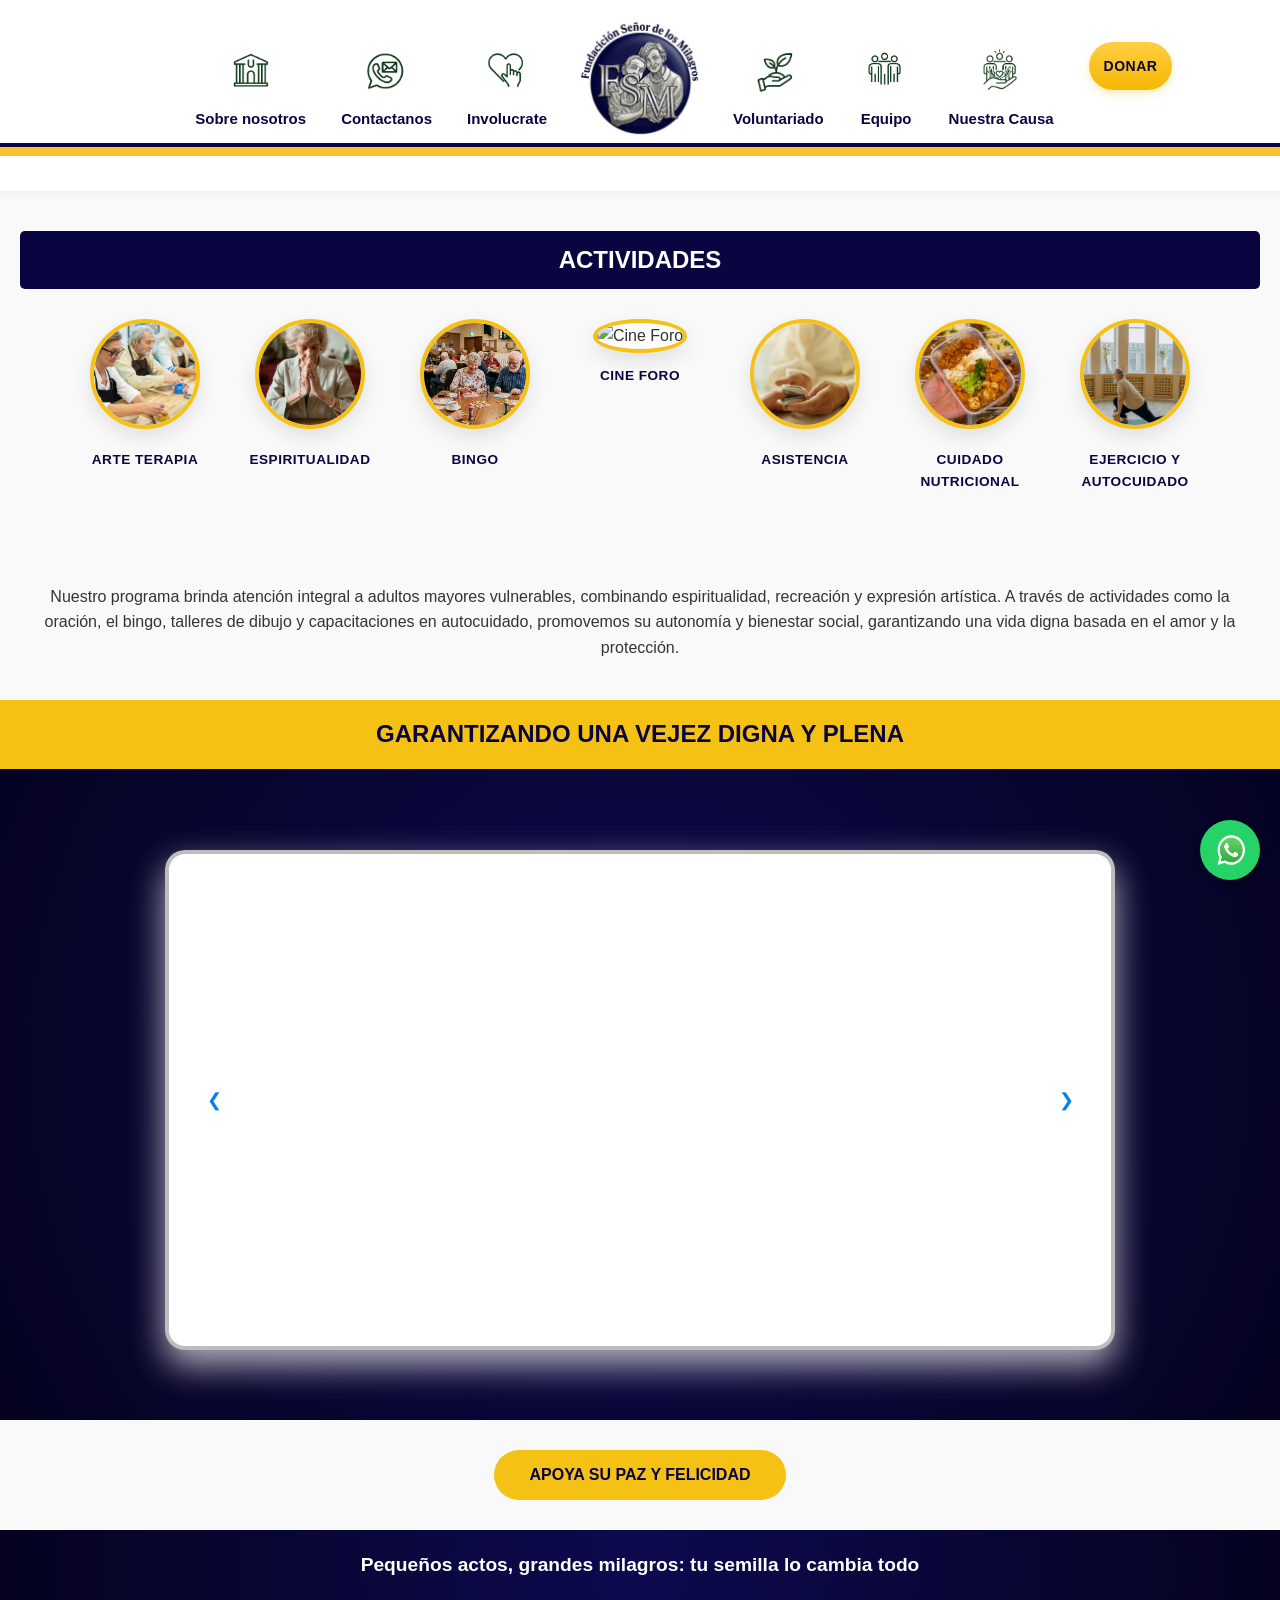
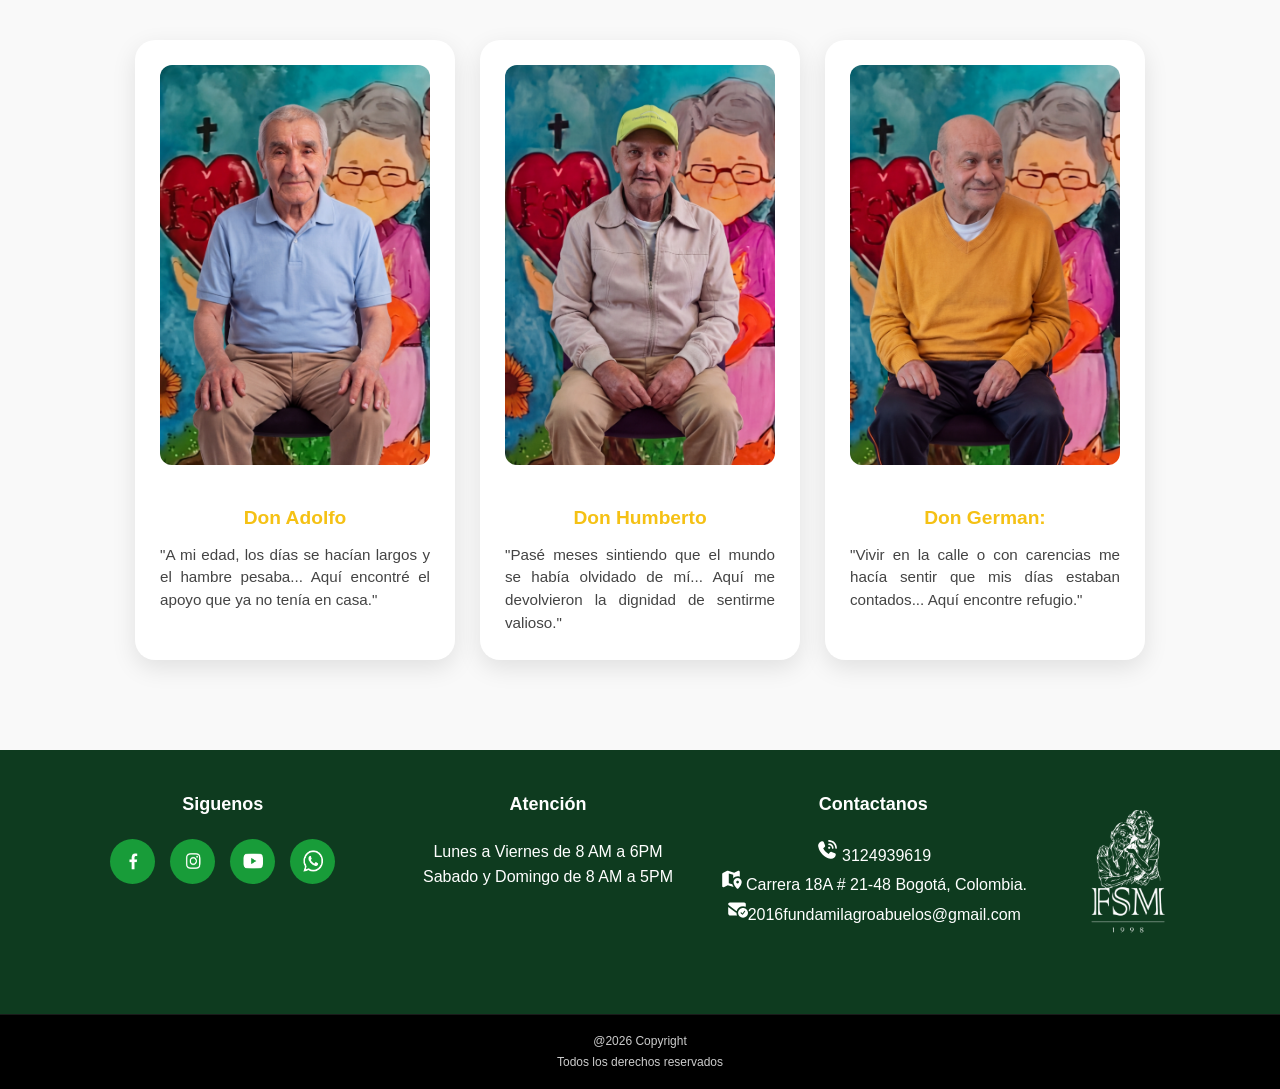
==== commit adf12070: "cambios pedidos por la fundación" ====
--- a/causa.html
+++ b/causa.html
@@ -75,24 +75,23 @@
         <div class="grid-testimonios">
 
             <div class="card-abuelito">
-                <img src="assets\img\lo.png" alt="Don Ricardo" class="foto-grande">
-                <h3 class="nombre">Don Ricardo (75 años):</h3>
+                <img src="assets\img\fotos\Don Adolfo.png" alt="Don Adolfo" class="foto-grande">
+                <h3 class="nombre"> Don Adolfo</h3>
                 <p>"A mi edad, los días se hacían largos y el hambre pesaba... Aquí encontré el apoyo que ya no tenía en
                     casa."</p>
             </div>
 
             <div class="card-abuelito">
-                <img src="assets\img\lo.png" alt="Don Samuel" class="foto-grande">
-                <h3 class="nombre">Don Samuel (78 años):</h3>
-                <p>"Pasé meses sintiendo que el mundo se había olvidado de mí... Me devolvieron la dignidad de sentirme
+                <img src="assets\img\fotos\Don Humberto.png" alt="Don Humberto" class="foto-grande">
+                <h3 class="nombre">Don Humberto</h3>
+                <p>"Pasé meses sintiendo que el mundo se había olvidado de mí... Aquí me devolvieron la dignidad de sentirme
                     valioso."</p>
             </div>
 
             <div class="card-abuelito">
-                <img src="assets\img\lo.png" alt="Doña Teresa" class="foto-grande">
-                <h3 class="nombre">Doña Teresa (82 años):</h3>
-                <p>"Vivir en la calle o con carencias me hacía sentir que mis días estaban contados... La fe se
-                    convierte en acciones que nos salvan."</p>
+                <img src="assets\img\fotos\Don German.png" alt="Don German" class="foto-grande">
+                <h3 class="nombre">Don German:</h3>
+                <p>"Vivir en la calle o con carencias me hacía sentir que mis días estaban contados... Aquí encontre refugio."</p>
             </div>
             
 
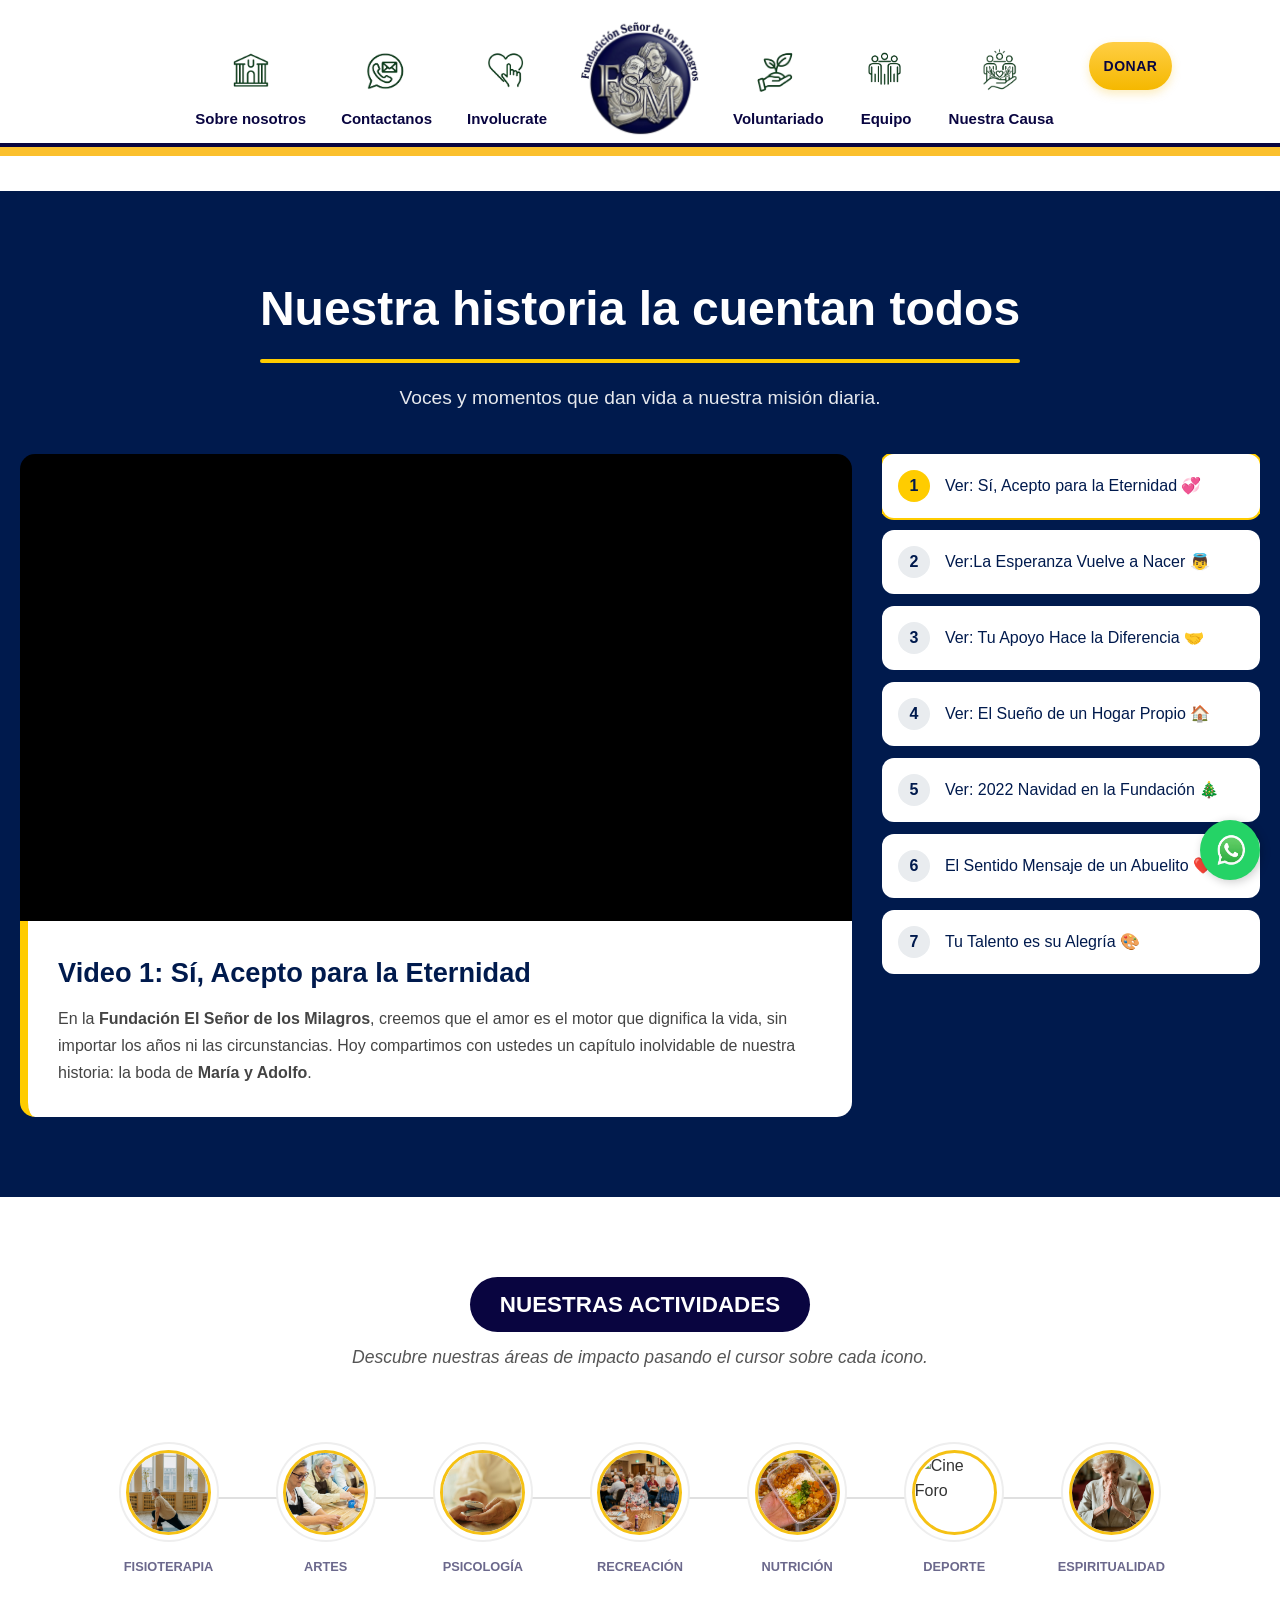
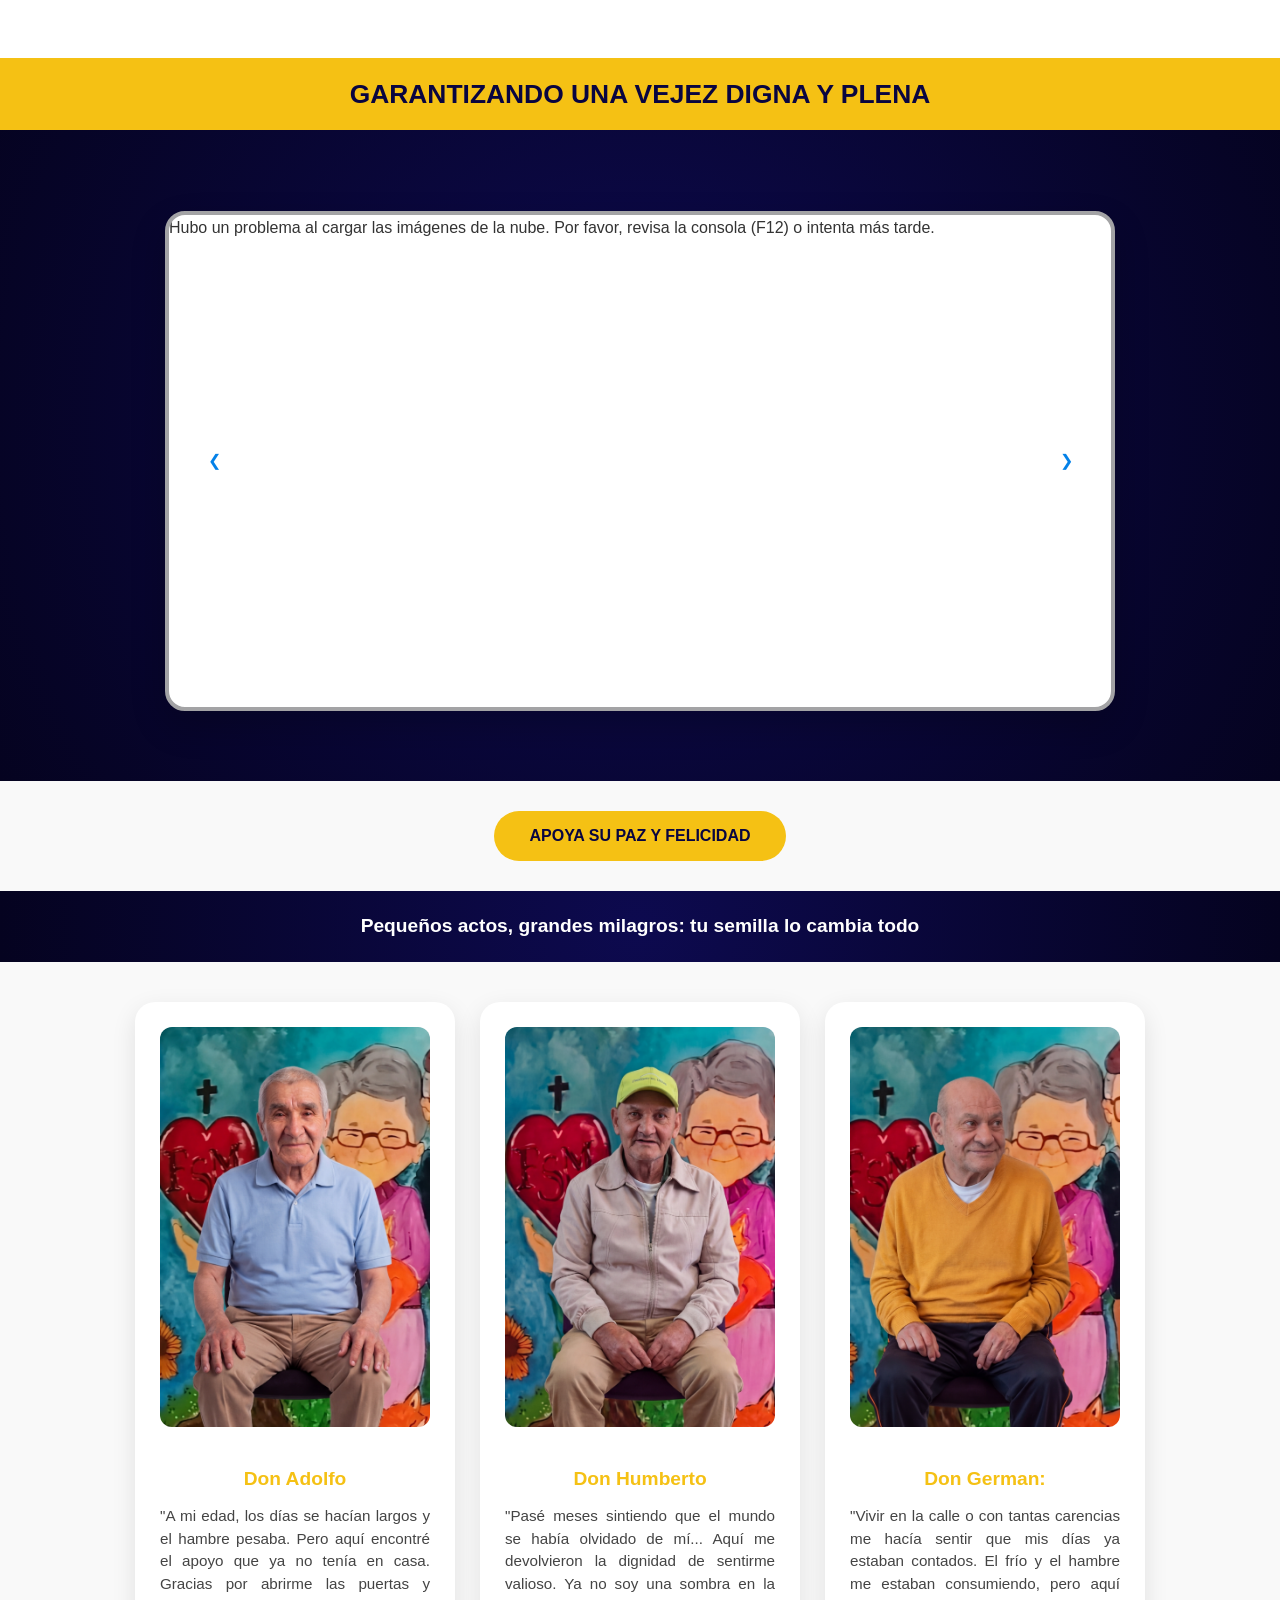
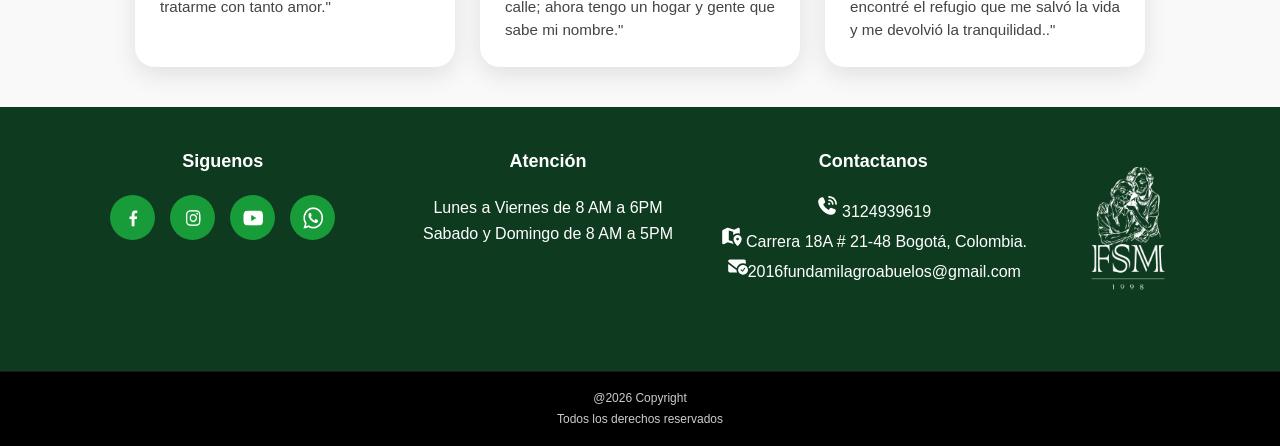
==== commit 4d150019: "Se hizo slider de video, ajuste Query y estilo" ====
--- a/causa.html
+++ b/causa.html
@@ -13,49 +13,115 @@
 
 <body>
     <header class="cabecera" id="main-header"></header>
-    <section class="seccion-actividades">
-    <h2 class="titulo-central">Actividades</h2>
-        <div class="grid-iconos">
-            <div class="item-icono">
-                <img src="assets\img\flatico\arte.jpg" alt="Arte Terapia">
-                <span>Arte Terapia</span>
+    <section class="contenedor-playlist">
+        <div class="encabezado-seccion">
+            <h2 class="titulo-principal">Nuestra historia la cuentan todos</h2>
+            <p class="subtitulo-seccion">Voces y momentos que dan vida a nuestra misión diaria.</p>
+        </div>
+
+        <div class="reproductor-flex">
+            <div class="columna-video">
+                <div class="iframe-container">
+                    <iframe id="video-frame" src="https://www.youtube.com/embed/X5wAS68VpeI?si=ikOm31M1I7zANUfv"
+                        frameborder="0" allowfullscreen></iframe>
+                </div>
+                <div class="info-reproductor">
+                    <h3 id="titulo-video-actual">Video 1: Sí, Acepto para la Eternidad </h3>
+                    <p id="descripcion-video-actual">En la <strong>Fundación El Señor de los Milagros</strong>, creemos
+                        que el amor es el motor que dignifica la vida, sin importar los años ni las circunstancias. Hoy
+                        compartimos con ustedes un capítulo inolvidable de nuestra historia: la boda de <strong>María y
+                            Adolfo</strong>.</p>
+                </div>
             </div>
-            <div class="item-icono">
-                <img src="assets\img\flatico\cruzar.jpg" alt="Espiritualidad">
-                <span>Espiritualidad</span>
-            </div>
-            <div class="item-icono">
-                <img src="assets\img\flatico\bingo.png" alt="Bingo">
-                <span>Bingo</span>
-            </div>
-            <div class="item-icono">
-                <img src="assets\img\flatico\cine foro.jpg" alt="Cine Foro">
-                <span>Cine Foro</span>
-            </div>
-            <div class="item-icono">
-                <img src="assets\img\flatico\asistencia.jpg" alt="Asistencia">
-                <span>Asistencia</span>
-            </div>
-            <div class="item-icono">
-                <img src="assets\img\flatico\nutricion.jpg" alt="Nutrición">
-                <span>Cuidado Nutricional</span>
-            </div>
-            <div class="item-icono">
-                <img src="assets\img\flatico\autocuidado.jpg" alt="Capacitación">
-                <span>Ejercicio y Autocuidado</span>
+
+            <div class="lista-videos">
+                <button class="item-video active"
+                    onclick="cambiarVideo('X5wAS68VpeI', 'Video 1: Sí, Acepto para la Eternidad  | El Amor en Nuestra Fundación', 'En la Fundación El Señor de los Milagros, creemos que el amor es el motor que dignifica la vida, sin importar los años ni las circunstancias. Hoy compartimos con ustedes un capítulo inolvidable de nuestra historia: la boda de María y Adolfo.', this)">
+                    <span class="numero">1</span>
+                    <p style="text-align: center;">Ver: Sí, Acepto para la Eternidad 💞 </p>
+                </button>
+
+                <button class="item-video"
+                    onclick="cambiarVideo('Mgjft3Naxhw', 'Video 2: Donde la Esperanza Vuelve a Nacer', 'En este emotivo reportaje emitido el 14 de marzo de 2013 por El Ángel de la Calle, se destaca la labor de nuestra fundación. Ubicada en el barrio Santa Fe, Los Martires, en el centro de Bogotá, nuestra organización se dedica a transformar la vida de adultos mayores que lo perdieron todo debido a la indigencia, las adicciones o el abandono.', this)">
+                    <span class="numero">2</span> Ver:La Esperanza Vuelve a Nacer 👼
+                </button>
+
+                <button class="item-video"
+                    onclick="cambiarVideo('k3BbDDs173Q?', 'Video 3: Tu Apoyo Ayer y Hoy Hace la Diferencia', 'Aunque los años han pasado, el mensaje sigue siendo el mismo: la unión y la generosidad de personas como tú son el motor que mantiene viva nuestra fundación. Recordar este gesto nos motiva a seguir adelante y nos recuerda que no hay donación pequeña cuando se hace de corazón.', this)">
+                    <span class="numero">3</span> Ver: Tu Apoyo Hace la Diferencia 🤝
+                </button>
+
+                <button class="item-video"
+                    onclick="cambiarVideo('fm1NPXGpSyg', 'Video 4: El Sueño de un Hogar Propio para los Abuelitos', 'Este video de 2009 nos recuerda por qué nació nuestra fundación: para rescatar la dignidad de los abuelitos en Bogotá. Un testimonio de lucha, fe y el sueño de una nueva casa para los abuelos. ¡Mira nuestra historia y únete a nuestra causa!.', this)">
+                    <span class="numero">4</span> Ver: El Sueño de un Hogar Propio 🏠
+                </button>
+
+                <button class="item-video"
+                    onclick="cambiarVideo('DDhQKW15Quw', 'Video 5: Magia y Sonrisas: Navidad en la Fundación 🎄', 'Fue una jornada dedicada a llenar de amor y música los corazones de nuestros abuelitos, recordándoles que son el alma de nuestra institución. Gracias a todos los que hicieron posible que esta fecha fuera sinónimo de esperanza y felicidad para cada uno de ellos.', this)">
+                    <span class="numero">5</span> Ver: 2022 Navidad en la Fundación 🎄
+                </button>
+
+                <button class="item-video"
+                    onclick="cambiarVideo('_3KgqNXOr3g', 'Video 6: ¡Gracias por no Olvidarno!: El Sentido Mensaje de un Abuelito', 'Su agradecimiento no se queda solo en una empresa; es un mensaje dedicado a todos los donantes y personas de buen corazón que, día a día, hacen posible que ellos tengan una vida digna y saludable. Sus palabras nos recuerdan que, para ellos, una donación es mucho más que un recurso: es la prueba de que el mundo aún se preocupa por su bienestar.', this)">
+                    <span class="numero">6</span> El Sentido Mensaje de un Abuelito ❤️
+                </button>
+
+                <button class="item-video"
+                    onclick="cambiarVideo('3NAAGfxD6yg', 'Video 7:Tu Talento es su Alegría: Arte y Voluntariado en la Fundación 🎨', ' En la Fundación El Señor de los Milagros, hemos aprendido que no todas las donaciones vienen en un sobre o en una bolsa de mercado. A veces, el regalo más valioso es el tiempo y el talento de quienes deciden compartir su arte con nosotros.', this)">
+                    <span class="numero">7</span> Tu Talento es su Alegría 🎨
+                </button>
             </div>
         </div>
-        <br><br>
-        <p class="descripcion-actividades">
-            Nuestro programa brinda atención integral a adultos mayores vulnerables, combinando espiritualidad,
-            recreación y expresión artística. A través de actividades como la oración, el bingo, talleres de dibujo y
-            capacitaciones en autocuidado, promovemos su autonomía y bienestar social, garantizando una vida digna
-            basada en el amor y la protección.
-        </p>
+    </section>
+    <section class="modulo-actividades">
+        <div class="contenedor-titulos">
+            <h2 class="badge-titulo">Nuestras Actividades</h2>
+            <div class="visor-descripcion">
+                <p id="texto-dinamico">Descubre nuestras áreas de impacto pasando el cursor sobre cada icono.</p>
+            </div>
+        </div>
+
+        <div class="estacion-iconos">
+            <div class="linea-conector"></div>
+
+            <div class="fila-unificada">
+                <div class="card-circular" data-info="Rehabilitación física integral para mejorar la movilidad.">
+                    <div class="aro-exterior"><img src="assets\img\flatico\autocuidado.jpg" alt="Fisioterapia"></div>
+                    <span>Fisioterapia</span>
+                </div>
+                <div class="card-circular" data-info="Talleres de pintura y manualidades para la libre expresión.">
+                    <div class="aro-exterior"><img src="assets\img\flatico\arte.jpg" alt="Artes"></div>
+                    <span>Artes</span>
+                </div>
+                <div class="card-circular" data-info="Acompañamiento profesional para el bienestar Integral.">
+                    <div class="aro-exterior"><img src="assets\img\flatico\asistencia.jpg" alt="Enfermeria"></div>
+                    <span>Psicología</span>
+                </div>
+                <div class="card-circular" data-info="Juegos y dinámicas para fortalecer la integración social.">
+                    <div class="aro-exterior"><img src="assets\img\flatico\bingo.png" alt="Recreación"></div>
+                    <span>Recreación</span>
+                </div>
+                <div class="card-circular" data-info="Asesoría y seguimiento para una alimentación balanceada.">
+                    <div class="aro-exterior"><img src="assets\img\flatico\nutricion.jpg" alt="Nutrición"></div>
+                    <span>Nutrición</span>
+                </div>
+                <div class="card-circular"
+                    data-info="Cine, café y amigos: Un espacio para recordar y compartir juntos.">
+                    <div class="aro-exterior"><img src="assets\img\flatico\cine foro.jpg" alt="Cine Foro"></div>
+                    <span>Deporte</span>
+                </div>
+                <div class="card-circular" data-info="Encuentros de reflexión para la paz interior y la fe.">
+                    <div class="aro-exterior"><img src="assets\img\flatico\cruzar.jpg" alt="Espiritualidad"></div>
+                    <span>Espiritualidad</span>
+                </div>
+            </div>
+        </div>
     </section>
 
     <section class="seccion-galeria">
-        <div class="franja-amarilla"> <h2 class=" title">Garantizando una vejez digna y plena</h2></div>
+        <div class="franja-amarilla">
+            <h2 class=" title">Garantizando una vejez digna y plena</h2>
+        </div>
         <br><br>
         <div class="contenedor-slider">
             <div class="slides-wrapper" id="cloudinary-slider">
@@ -77,27 +143,30 @@
             <div class="card-abuelito">
                 <img src="assets\img\fotos\Don Adolfo.png" alt="Don Adolfo" class="foto-grande">
                 <h3 class="nombre"> Don Adolfo</h3>
-                <p>"A mi edad, los días se hacían largos y el hambre pesaba... Aquí encontré el apoyo que ya no tenía en
-                    casa."</p>
+                <p>"A mi edad, los días se hacían largos y el hambre pesaba. Pero aquí encontré el apoyo que ya no
+                    tenía en casa. Gracias por abrirme las puertas y tratarme con tanto amor."</p>
             </div>
 
             <div class="card-abuelito">
                 <img src="assets\img\fotos\Don Humberto.png" alt="Don Humberto" class="foto-grande">
                 <h3 class="nombre">Don Humberto</h3>
-                <p>"Pasé meses sintiendo que el mundo se había olvidado de mí... Aquí me devolvieron la dignidad de sentirme
-                    valioso."</p>
+                <p>"Pasé meses sintiendo que el mundo se había olvidado de mí... Aquí me devolvieron la dignidad de
+                    sentirme valioso. Ya no soy una sombra en la calle; ahora tengo un hogar y gente que sabe mi
+                    nombre."</p>
             </div>
 
             <div class="card-abuelito">
                 <img src="assets\img\fotos\Don German.png" alt="Don German" class="foto-grande">
                 <h3 class="nombre">Don German:</h3>
-                <p>"Vivir en la calle o con carencias me hacía sentir que mis días estaban contados... Aquí encontre refugio."</p>
+                <p>"Vivir en la calle o con tantas carencias me hacía sentir que mis días ya estaban contados. El frío y
+                    el hambre me estaban consumiendo, pero aquí encontré el refugio que me salvó la vida y me devolvió
+                    la tranquilidad.."</p>
             </div>
-            
+
 
         </div>
-        
-        
+
+
     </section>
 
 
@@ -111,6 +180,9 @@
 
     <script src="js/main.js" type="module"></script>
     <script src="js/causa.js"></script>
+    <script src="js/listavideo.js"></script>
+    <script src="js/actividades.js"></script>
+
 
 </body>
 
--- a/css/causa.css
+++ b/css/causa.css
@@ -1,16 +1,26 @@
-/* Estilo General  */
+/* Estilos base del sitio */
 body {
     font-family: 'Helvetica Neue', Arial, sans-serif;
     margin: 0;
     background-color: #f9f9f9;
     color: #333;
     scroll-behavior: smooth;
-}
-
-/* Banner */
+    overflow-x: hidden;
+}
+
+/* Variables de color institucional */
+:root {
+    --azul-oscuro: #090540;
+    --azul-playlist: #001a4d;
+    --mostaza: #f5c114;
+    --amarillo-brillante: #ffcc00;
+    --blanco: #ffffff;
+}
+
+/* Seccion de encabezado y banners */
 .franja-amarilla {
-    background: #f5c114; /* Mostaza/Dorado */
-    color: #090540; /* Azul oscuro */
+    background: var(--mostaza);
+    color: var(--azul-oscuro);
     padding: 15px;
     text-align: center;
     font-weight: bold;
@@ -20,135 +30,297 @@
 
 .franja-azul {
     background: radial-gradient(circle at center, #0d0a4f 0%, #050320 100%);
-    color: white;
+    color: var(--blanco);
     padding: 20px;
     text-align: center;
     font-weight: 800;
     font-size: 1.2rem;
 }
 
-/* Seccion 1 y 2 de actividades */
-.seccion-actividades {
-    padding: 40px 20px;
-    
-}
-.descripcion-actividades{
-    text-align: center;
-}
-
-.titulo-central {
-    text-align: center;
-    color: #ffffff;
-    margin-bottom: 30px;
-    background-color: #090540;
-    padding: 10px;
-    border-radius: 5px;
+/* Seccion de reproductor de video */
+.contenedor-playlist {
+    width: 100%;
+    background-color: var(--azul-playlist);
+    padding: 80px 20px;
+    display: flex;
+    flex-direction: column;
+    align-items: center;
+    box-sizing: border-box;
+}
+
+.recuadro-videos {
+    max-width: 1200px;
+    width: 100%;
+    background-color: rgba(255, 255, 255, 0.05);
+    border-radius: 25px;
+    padding: 50px;
+    border: 1px solid rgba(255, 255, 255, 0.1);
+    box-shadow: 0 20px 50px rgba(0, 0, 0, 0.3);
+    box-sizing: border-box;
+}
+
+.encabezado-seccion {
+    text-align: center;
+    width: 100%;
+    margin-bottom: 40px;
+}
+
+.titulo-principal {
+    color: var(--blanco);
+    font-size: 3rem;
+    font-weight: 700;
+    display: inline-block;
+    position: relative;
+    padding-bottom: 15px;
+    margin: 0 auto;
+}
+
+.titulo-principal::after {
+    content: "";
+    position: absolute;
+    bottom: 0;
+    left: 0;
+    width: 100%;
+    height: 4px;
+    background-color: var(--amarillo-brillante);
+    border-radius: 2px;
+}
+
+.subtitulo-seccion {
+    color: var(--blanco);
+    font-size: 1.2rem;
+    margin-top: 20px;
+    opacity: 0.9;
+}
+
+/* Estructura del reproductor flex */
+.reproductor-flex {
+    display: flex;
+    gap: 30px;
+    justify-content: center;
+    align-items: flex-start;
+}
+
+.columna-video {
+    flex: 2.2;
+    min-width: 320px;
+}
+
+.iframe-container {
+    position: relative;
+    padding-bottom: 56.25%;
+    height: 0;
+    border-radius: 15px 15px 0 0;
+    overflow: hidden;
+    background: #000;
+}
+
+.iframe-container iframe {
+    position: absolute;
+    top: 0;
+    left: 0;
+    width: 100%;
+    height: 100%;
+    border: none;
+}
+
+.info-reproductor {
+    background-color: var(--blanco);
+    padding: 30px;
+    border-radius: 0 0 15px 15px;
+    border-left: 8px solid var(--amarillo-brillante);
+}
+
+#titulo-video-actual {
+    color: var(--azul-playlist);
+    font-size: 1.7rem;
+    margin: 0 0 10px 0;
+    font-weight: 700;
+}
+
+#descripcion-video-actual {
+    color: #444;
+    line-height: 1.7;
+}
+
+/* Lista de reproduccion lateral */
+.lista-videos {
+    flex: 1;
+    min-width: 300px;
+    max-height: 550px;
+    overflow-y: auto;
+    display: flex;
+    flex-direction: column;
+    gap: 12px;
+}
+
+.item-video {
+    display: flex;
+    align-items: center;
+    padding: 16px;
+    background: var(--blanco);
+    border: none;
+    border-radius: 12px;
+    cursor: pointer;
+    color: var(--azul-playlist);
+    transition: all 0.3s ease;
+    font-weight: 500;
+}
+
+.item-video:hover {
+    background: #f8f9fa;
+    transform: translateX(5px);
+}
+
+.item-video .numero {
+    background: #e9ecef;
+    color: var(--azul-playlist);
+    width: 32px;
+    height: 32px;
+    border-radius: 50%;
+    margin-right: 15px;
+    display: flex;
+    align-items: center;
+    justify-content: center;
+    font-weight: 700;
+    flex-shrink: 0;
+}
+
+.item-video.active {
+    box-shadow: 0 0 0 2px var(--amarillo-brillante);
+}
+
+.item-video.active .numero {
+    background: var(--amarillo-brillante);
+}
+
+/* Seccion de actividades interactivas */
+.modulo-actividades {
+    padding: 80px 20px;
+    background: var(--blanco);
+    display: flex;
+    flex-direction: column;
+    align-items: center;
+}
+
+.contenedor-titulos {
+    text-align: center;
+    margin-bottom: 60px;
+}
+
+.badge-titulo {
+    background: var(--azul-oscuro);
+    color: var(--blanco);
+    padding: 10px 30px;
+    border-radius: 50px;
+    display: inline-block;
+    font-size: 1.4rem;
     text-transform: uppercase;
-    font-size: 1.5rem;
-    font-weight: bold;
-}
-.title{
-    text-align: center;
-    color: #090540;
+}
+
+.visor-descripcion {
+    height: 50px;
+    display: flex;
+    justify-content: center;
+    align-items: center;
+}
+
+#texto-dinamico {
+    font-size: 1.1rem;
+    color: #555;
+    max-width: 700px;
+    font-style: italic;
+    transition: all 0.3s ease;
+}
+
+.estacion-iconos {
+    position: relative;
+    width: 100%;
+    max-width: 1100px;
+}
+
+.linea-conector {
+    position: absolute;
+    top: 55px;
+    left: 5%;
+    right: 5%;
+    height: 2px;
+    background: #e0e0e0;
+    z-index: 1;
+}
+
+.fila-unificada {
+    display: flex;
+    justify-content: space-between;
+    width: 100%;
+    position: relative;
+    z-index: 2;
+}
+
+.card-circular {
+    display: flex;
+    flex-direction: column;
+    align-items: center;
+    cursor: pointer;
+    flex: 1;
+}
+
+.aro-exterior {
+    width: 100px;
+    height: 100px;
+    background: var(--blanco);
+    border-radius: 50%;
+    display: flex;
+    justify-content: center;
+    align-items: center;
+    border: 2px solid #eee;
+    transition: 0.4s cubic-bezier(0.4, 0, 0.2, 1);
+}
+
+.aro-exterior img {
+    width: 85px;
+    height: 85px;
+    border-radius: 50%;
+    object-fit: cover;
+    border: 3px solid var(--mostaza);
+}
+
+.card-circular span {
+    margin-top: 15px;
+    font-size: 0.8rem;
+    font-weight: 700;
+    color: var(--azul-oscuro);
     text-transform: uppercase;
-    font-size: 1.5rem;
-    font-weight: 800;
-
-}
-
-/*Iconos de actividades flotantes */
-.grid-iconos {
-    display: flex;
-    justify-content: center;
-    gap: 25px; /* Más espacio entre iconos grandes */
-    flex-wrap: wrap;
-    margin-bottom: 40px;
-}
-
-.item-icono {
-    text-align: center;
-    width: 140px; /* Aumentamos el ancho del contenedor del icono */
-    
-    /* Animacion flotante */
-    animation: flotarIcono 4s ease-in-out infinite;
-}
-
-/*  Cada icono empieza en un tiempo diferente para efecto flotante*/
-.item-icono:nth-child(1) { animation-delay: 0s; }
-.item-icono:nth-child(2) { animation-delay: 0.8s; }
-.item-icono:nth-child(3) { animation-delay: 1.6s; }
-.item-icono:nth-child(4) { animation-delay: 0.4s; }
-.item-icono:nth-child(5) { animation-delay: 1.2s; }
-.item-icono:nth-child(6) { animation-delay: 2s; }
-.item-icono:nth-child(7) { animation-delay: 2.8s; }
-
-.item-icono img {
-    width: 110px;  /* Iconos más grandes  */
-    height: 110px; 
-    border-radius: 50%;
-   
-    border: 4px solid #f5c114; /* Borde un poco más grueso para que resalte */
-    object-fit: cover;
-    margin-bottom: 12px;
-    background-color: #fff;
-    box-shadow: 0 8px 20px rgba(0,0,0,0.1); /*Sombra para dar profundidad al flota */
-    transition: all 0.3s ease;
-}
-
-/* Efecto */
-.item-icono:hover img {
-    transform: scale(1.1); /* Crece un poco al poner el mouse */
-    border-color: #090540; /* Cambia a azul institucional */
-    box-shadow: 0 12px 25px rgba(9, 5, 64, 0.2);
-}
-
-.item-icono span {
-    display: block;
-    font-size: 0.85rem; /* Texto un poco más legible */
-    color: #090540;
-    font-weight: bold;
-    text-transform: uppercase;
-    letter-spacing: 0.5px;
-}
-
-/* Movimiento */
-@keyframes flotarIcono {
-    0%, 100% {
-        transform: translateY(0);
-    }
-    50% {
-        transform: translateY(-12px); /* Sube 12px sutilmente */
-    }
-}
-
-/* seccion 3 y 4 galeria justada) - */
+    opacity: 0.6;
+}
+
+.card-circular:hover .aro-exterior {
+    transform: scale(1.15) translateY(-5px);
+    border-color: var(--mostaza);
+    box-shadow: 0 10px 20px rgba(0,0,0,0.1);
+}
+
+/* Seccion de galeria de imagenes */
 .seccion-galeria {
     width: 100%;
     text-align: center;
-    overflow: hidden;
     padding-bottom: 40px;
-   background: radial-gradient(circle at center, #0d0a4f 0%, #050320 100%)
-}
-
-/* contenedor principal del slider */
+    background: radial-gradient(circle at center, #0d0a4f 0%, #050320 100%);
+}
+
 .contenedor-slider {
     position: relative;
-    max-width: 950px; /* Ancho máximo para pantallas grandes */
-    margin: 30px auto;   /* Centra el slider verticalmente */
-    height: 500px;    /* Altura fija para que todas las fotos se vean iguales */
-    background-color: #ffffff; /* Fondo */
-    border-radius: 20px; /* Bordes redondeados modernos */
-    overflow: hidden; /* Oculta lo que esté fuera del cuadro */
-    
- 
-    /* Box-shadow: desplazamientoX desplazamientoY desfoque extension color con opacidad */
-    box-shadow: 0 15px 35px rgba(246, 246, 246, 0.724); /* Sombra suave y azulada para dar profundidad */
-    
-    border: 4px solid #a3a3a5b6; /* Marco gris tipo cuadro para que resalte el azul */
-    box-sizing: border-box; /* Incluye borde y padding en el ancho total */
-}
-
-/* Envoltura de las diapositivas */
+    max-width: 950px;
+    margin: 30px auto;
+    height: 500px;
+    background-color: var(--blanco);
+    border-radius: 20px;
+    overflow: hidden;
+    box-shadow: 0 15px 35px rgba(0, 0, 0, 0.2);
+    border: 4px solid #a3a3a5;
+    box-sizing: border-box;
+}
+
 .slides-wrapper {
     display: flex;
     height: 100%;
@@ -156,82 +328,42 @@
     transition: transform 0.8s cubic-bezier(0.4, 0, 0.2, 1);
 }
 
-/* Imagenes dentro del slider */
 .slides-wrapper img {
-    width: 100%;      
-    height: 100%;     
-    flex-shrink: 0;   
-    object-fit: contain; /* Foto completa sobre el fondo azul */
+    width: 100%;
+    height: 100%;
+    flex-shrink: 0;
+    object-fit: contain;
     padding: 10px;
 }
 
-/* Botones de navegacion */
 .nav-btn {
     position: absolute;
     top: 50%;
     transform: translateY(-50%);
-    background-color: rgba(255, 255, 255, 0.15); /* Efecto Glassmorphism */
+    background-color: rgba(255, 255, 255, 0.2);
     backdrop-filter: blur(5px);
-    color: #0381e8; 
+    color: #0381e8;
     border: 1px solid rgba(255, 255, 255, 0.3);
     width: 50px;
     height: 50px;
-    font-size: 18px;
     cursor: pointer;
     border-radius: 50%;
     z-index: 10;
+    display: flex;
+    align-items: center;
+    justify-content: center;
     transition: all 0.4s ease;
-    display: flex;
-    align-items: center;
-    justify-content: center;
 }
 
 .nav-btn:hover {
-    background-color: #f5c114;
-    color: #090540;
-    transform: translateY(-50%) scale(1.1);
+    background-color: var(--mostaza);
+    color: var(--azul-oscuro);
 }
 
 .prev { left: 20px; }
 .next { right: 20px; }
 
-/* Mensaje de carga */
-.cargando {
-    width: 100%;
-    text-align: center;
-    margin-top: 230px;
-    font-weight: bold;
-    color: #ffffff;
-}
-
-/* Seccion 5 desplazamiento */
-.seccion-btn-desplazamiento {
-    text-align: center;
-    padding: 30px;
-}
-
-.btn-ir-apoyo {
-    display: inline-block;
-    background: #f5c114;
-    color: #090540;
-    padding: 12px 35px;
-    border-radius: 50px;
-    text-decoration: none;
-    font-weight: bold;
-    font-size: 1rem;
-    transition: 0.3s;
-}
-
-.btn-ir-apoyo:hover {
-    background: #090540;
-    color: #f5c114;
-}
-
-/*Seccion 6 Crads de testimonios */
-.seccion-testimonios {
-    padding-bottom: 50px;
-}
-
+/* Seccion de testimonios */
 .grid-testimonios {
     display: flex;
     justify-content: center;
@@ -241,7 +373,7 @@
 }
 
 .card-abuelito {
-    background: white;
+    background: var(--blanco);
     border-radius: 20px;
     padding: 25px;
     width: 320px;
@@ -256,14 +388,14 @@
 
 .foto-grande {
     width: 100%;
-    height: 400px; /* Imagen vertical grande */
+    height: 400px;
     border-radius: 12px;
     object-fit: cover;
     margin-bottom: 15px;
 }
 
 .nombre {
-    color: #f5c114; /* Color mostaza */
+    color: var(--mostaza);
     font-size: 1.2rem;
     margin: 15px 0 10px 0;
     font-weight: bold;
@@ -274,4 +406,85 @@
     line-height: 1.5;
     color: #444;
     text-align: justify;
+}
+
+/* Botones de accion */
+.seccion-btn-desplazamiento {
+    text-align: center;
+    padding: 30px;
+}
+
+.btn-ir-apoyo {
+    display: inline-block;
+    background: var(--mostaza);
+    color: var(--azul-oscuro);
+    padding: 12px 35px;
+    border-radius: 50px;
+    text-decoration: none;
+    font-weight: bold;
+    transition: 0.3s;
+}
+
+.btn-ir-apoyo:hover {
+    background: var(--azul-oscuro);
+    color: var(--mostaza);
+}
+
+/* Media queries para diseño responsivo */
+@media (max-width: 1024px) {
+    .reproductor-flex {
+        flex-direction: column;
+        align-items: center;
+    }
+    
+    .columna-video, .lista-videos {
+        width: 100%;
+    }
+
+    .fila-unificada {
+        overflow-x: auto;
+        padding-bottom: 20px;
+        justify-content: flex-start;
+        gap: 20px;
+    }
+
+    .linea-conector {
+        display: none;
+    }
+
+    .card-circular {
+        flex: 0 0 110px;
+    }
+}
+
+@media (max-width: 768px) {
+    .titulo-principal {
+        font-size: 2rem;
+    }
+
+    .recuadro-videos {
+        padding: 20px;
+    }
+
+    .contenedor-slider {
+        height: 350px;
+    }
+
+    .card-abuelito {
+        width: 100%;
+    }
+}
+
+@media (max-width: 480px) {
+    .titulo-principal {
+        font-size: 1.5rem;
+    }
+
+    .info-reproductor {
+        padding: 15px;
+    }
+
+    .foto-grande {
+        height: 300px;
+    }
 }
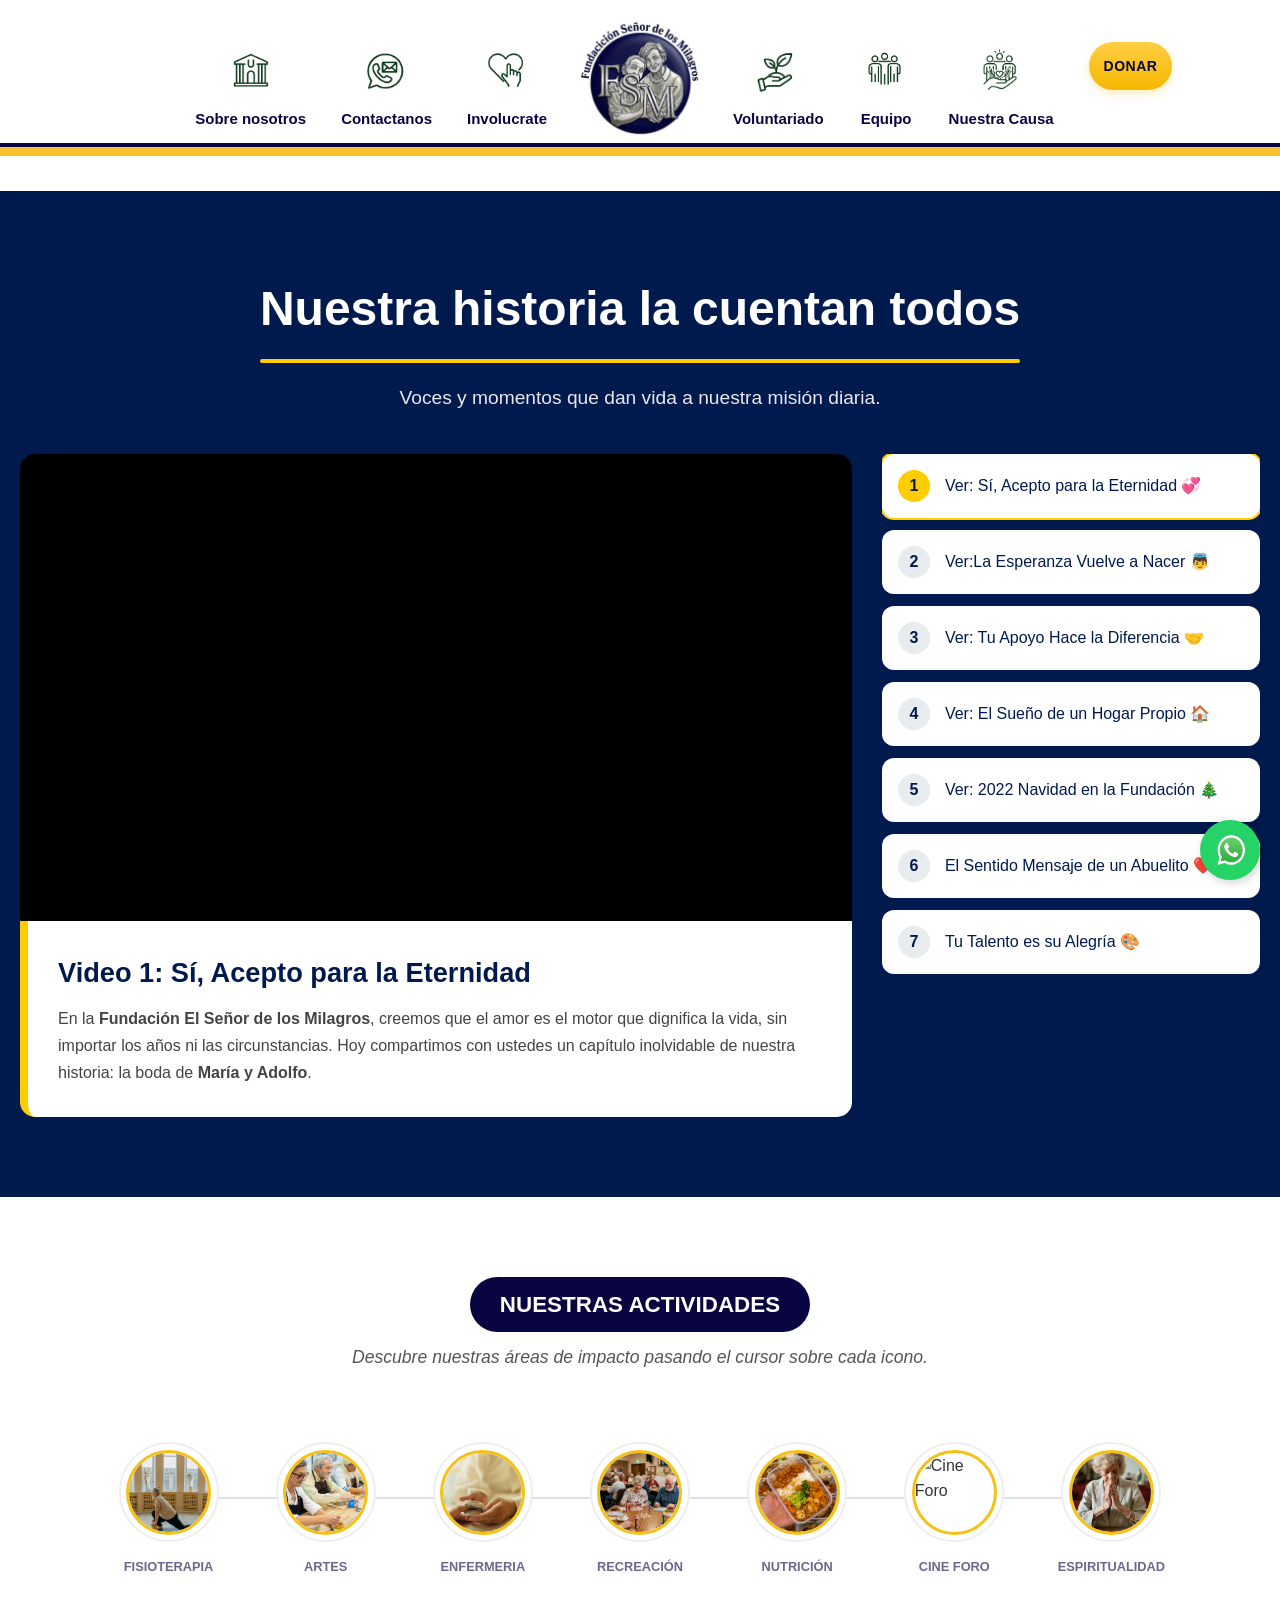
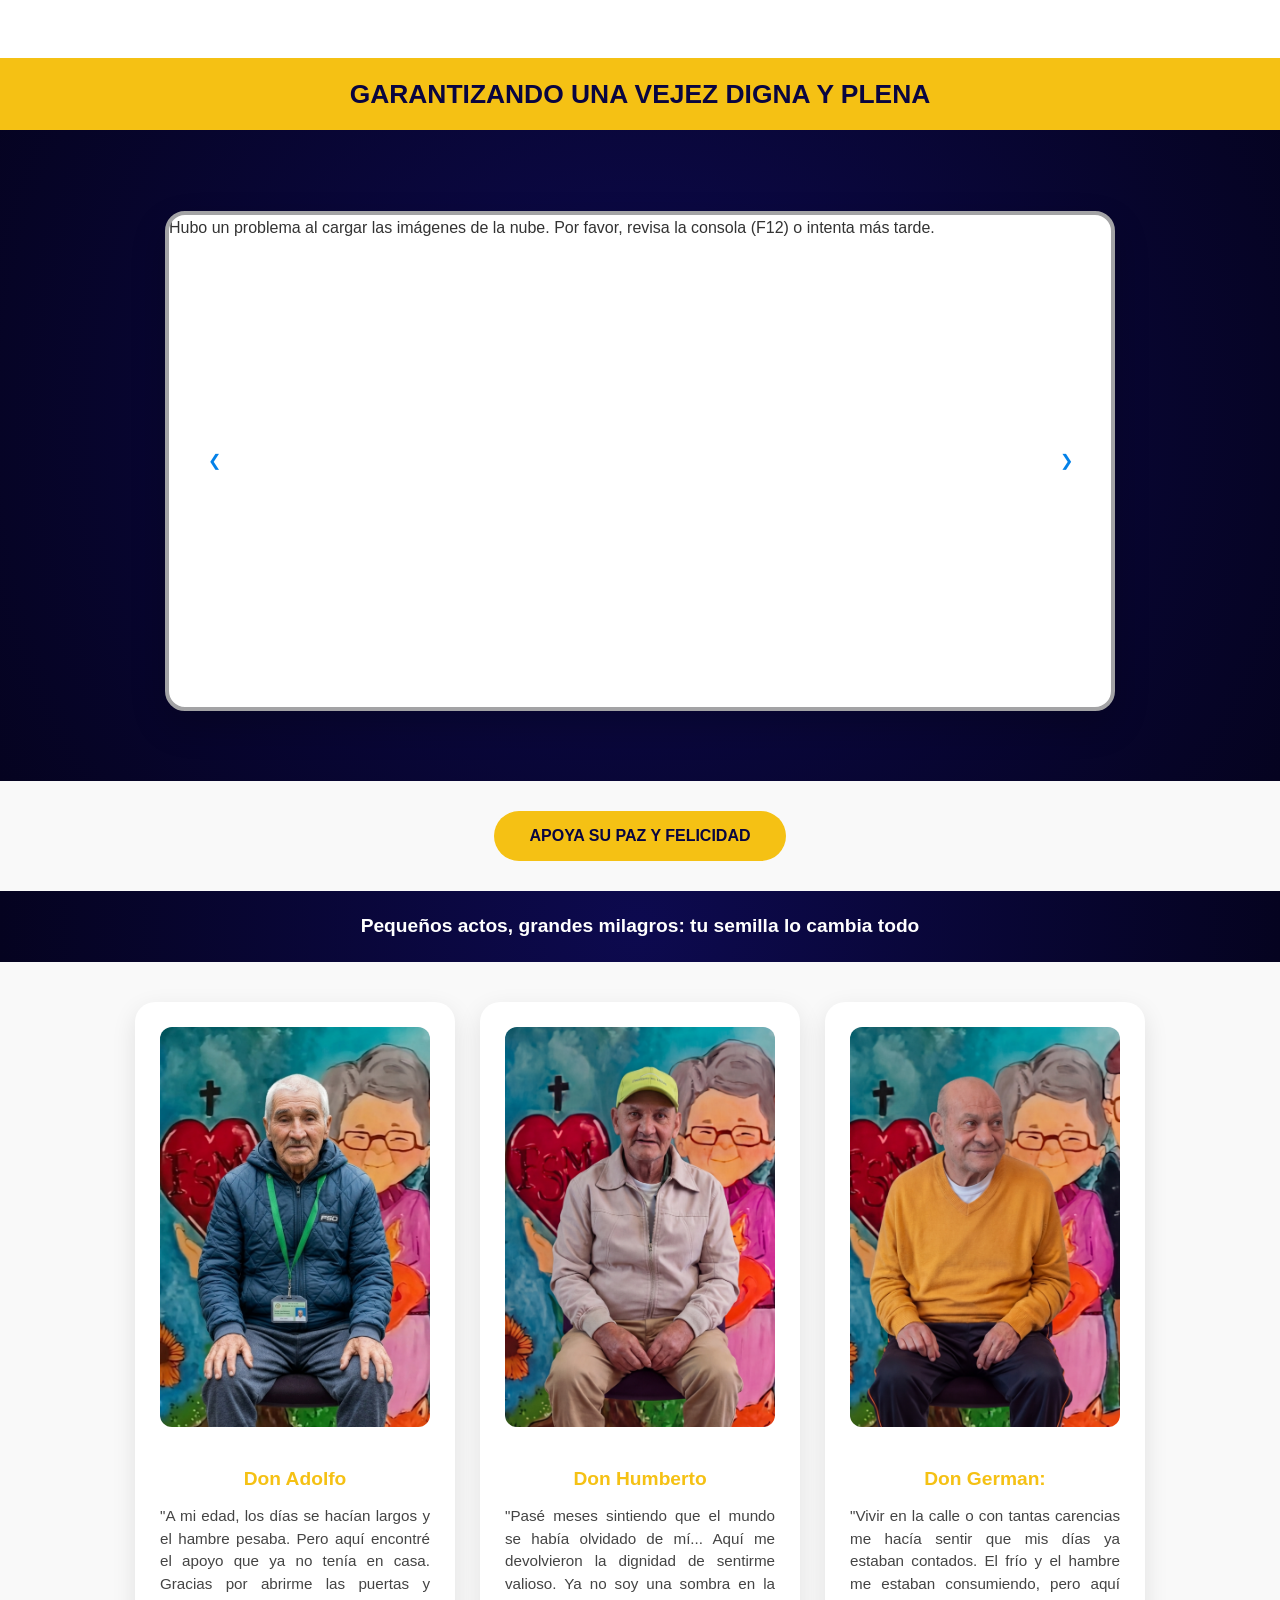
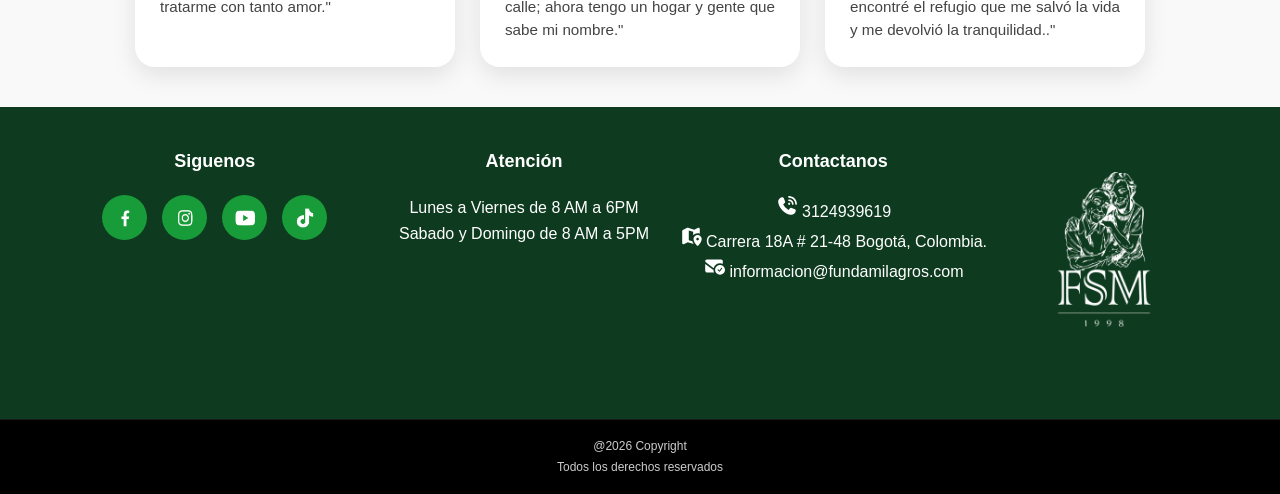
==== commit 57ba38d7: "Actualización multimedia" ====
--- a/causa.html
+++ b/causa.html
@@ -95,7 +95,7 @@
                 </div>
                 <div class="card-circular" data-info="Acompañamiento profesional para el bienestar Integral.">
                     <div class="aro-exterior"><img src="assets\img\flatico\asistencia.jpg" alt="Enfermeria"></div>
-                    <span>Psicología</span>
+                    <span>Enfermeria</span>
                 </div>
                 <div class="card-circular" data-info="Juegos y dinámicas para fortalecer la integración social.">
                     <div class="aro-exterior"><img src="assets\img\flatico\bingo.png" alt="Recreación"></div>
@@ -108,7 +108,7 @@
                 <div class="card-circular"
                     data-info="Cine, café y amigos: Un espacio para recordar y compartir juntos.">
                     <div class="aro-exterior"><img src="assets\img\flatico\cine foro.jpg" alt="Cine Foro"></div>
-                    <span>Deporte</span>
+                    <span>Cine Foro</span>
                 </div>
                 <div class="card-circular" data-info="Encuentros de reflexión para la paz interior y la fe.">
                     <div class="aro-exterior"><img src="assets\img\flatico\cruzar.jpg" alt="Espiritualidad"></div>
--- a/css/styles.css
+++ b/css/styles.css
@@ -342,7 +342,7 @@
 
 /* Logo de la Fundación en versión negativa (blanca) */
 .footer-logo img {
-    height: 11.5rem;
+    height: 14.5rem;
     width: auto;
     display: block;
     margin-left: auto;
